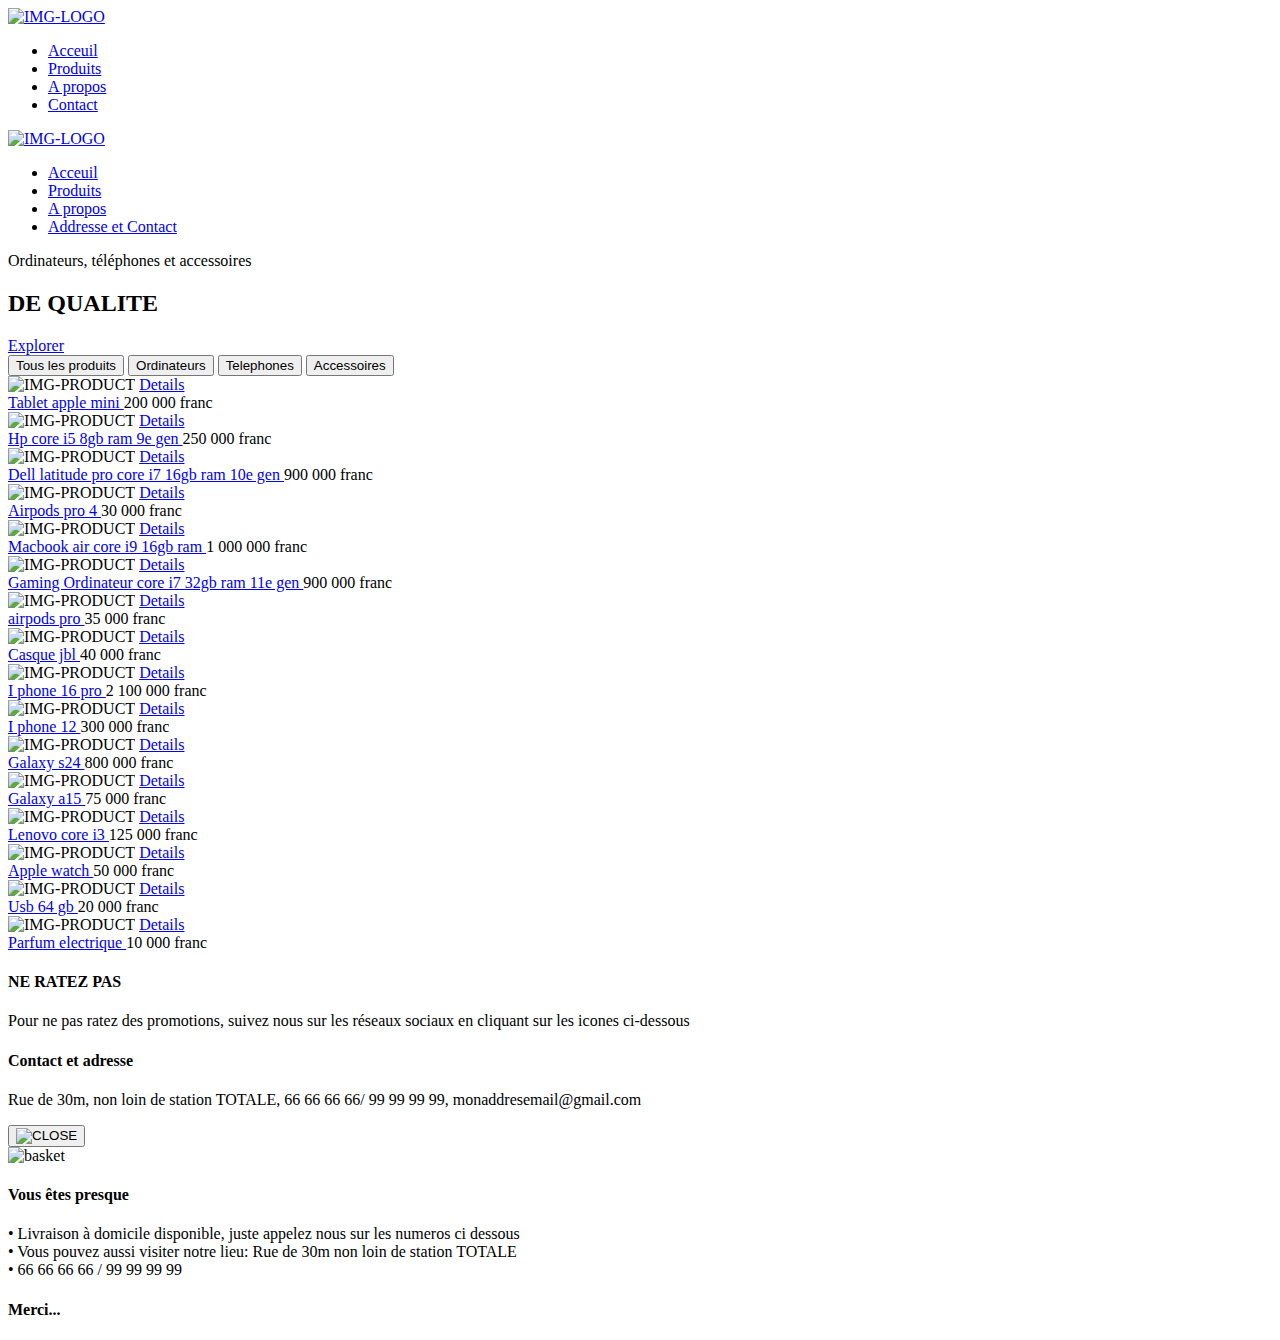
==== index.html @ e8d3c9d6 "Add files via upload" ====
<!DOCTYPE html>
<html lang="en">

<head>
	<title>Home</title>
	<meta charset="UTF-8">
	<meta name="viewport" content="width=device-width, initial-scale=1">
	<!--===============================================================================================-->
	<link rel="icon" type="image/png" href="images/icons/favicon.png" />
	<!--===============================================================================================-->
	<link rel="stylesheet" type="text/css" href="vendor/bootstrap/css/bootstrap.min.css">
	<!--===============================================================================================-->
	<link rel="stylesheet" type="text/css" href="fonts/font-awesome-4.7.0/css/font-awesome.min.css">
	<!--===============================================================================================-->
	<link rel="stylesheet" type="text/css" href="fonts/iconic/css/material-design-iconic-font.min.css">
	<!--===============================================================================================-->
	<link rel="stylesheet" type="text/css" href="fonts/linearicons-v1.0.0/icon-font.min.css">
	<!--===============================================================================================-->
	<link rel="stylesheet" type="text/css" href="vendor/animate/animate.css">
	<!--===============================================================================================-->
	<link rel="stylesheet" type="text/css" href="vendor/css-hamburgers/hamburgers.min.css">
	<!--===============================================================================================-->
	<link rel="stylesheet" type="text/css" href="vendor/animsition/css/animsition.min.css">
	<!--===============================================================================================-->
	<link rel="stylesheet" type="text/css" href="vendor/select2/select2.min.css">
	<!--===============================================================================================-->
	<link rel="stylesheet" type="text/css" href="vendor/daterangepicker/daterangepicker.css">
	<!--===============================================================================================-->
	<link rel="stylesheet" type="text/css" href="vendor/slick/slick.css">
	<!--===============================================================================================-->
	<link rel="stylesheet" type="text/css" href="vendor/MagnificPopup/magnific-popup.css">
	<!--===============================================================================================-->
	<link rel="stylesheet" type="text/css" href="vendor/perfect-scrollbar/perfect-scrollbar.css">
	<!--===============================================================================================-->
	<link rel="stylesheet" type="text/css" href="css/util.css">
	<link rel="stylesheet" type="text/css" href="css/main.css">
	<!--===============================================================================================-->
</head>

<body class="animsition">

	<!-- Header -->
	<header>
		<!-- Header desktop -->
		<div class="container-menu-desktop">
			<!-- Topbar -->
			<!-- <div class="top-bar">
				<div class="content-topbar flex-sb-m h-full container">
					<div class="left-top-bar">
						Free shipping for standard order over $100
					</div>

					<div class="right-top-bar flex-w h-full">
						<a href="#" class="flex-c-m trans-04 p-lr-25">
							Help & FAQs
						</a>

						<a href="#" class="flex-c-m trans-04 p-lr-25">
							My Account
						</a>

						<a href="#" class="flex-c-m trans-04 p-lr-25">
							EN
						</a>

						<a href="#" class="flex-c-m trans-04 p-lr-25">
							USD
						</a>
					</div>
				</div>
			</div> -->

			<div class="wrap-menu-desktop">
				<nav class="limiter-menu-desktop container">

					<!-- Logo desktop -->
					<a href="index.html" class="logo">
						<img src="images/icons/logo-01.png" alt="IMG-LOGO">
					</a>

					<!-- Menu desktop -->
					<div class="menu-desktop">
						<ul class="main-menu">
							<li class="active-menu">
								<a href="index.html">Acceuil</a>
								<!-- <ul class="sub-menu">
									<li><a href="index.html">Homepage 1</a></li>
									<li><a href="home-02.html">Homepage 2</a></li>
									<li><a href="home-03.html">Homepage 3</a></li>
								</ul> -->
							</li>

							<li>
								<a href="product.html">Produits</a>
							</li>
							<!-- 
							<li class="label1" data-label1="hot">
								<a href="shoping-cart.html">Features</a>
							</li> -->

							<!-- <li>
								<a href="blog.html">Blog</a>
							</li> -->

							<li>
								<a href="about.html">A propos</a>
							</li>

							<li>
								<a href="contact.html">Contact</a>
							</li>
						</ul>
					</div>

					<!-- Icon header -->
					<!-- <div class="wrap-icon-header flex-w flex-r-m">
						<div class="icon-header-item cl2 hov-cl1 trans-04 p-l-22 p-r-11 js-show-modal-search">
							<i class="zmdi zmdi-search"></i>
						</div>

						<div class="icon-header-item cl2 hov-cl1 trans-04 p-l-22 p-r-11 icon-header-noti js-show-cart" data-notify="2">
							<i class="zmdi zmdi-shopping-cart"></i>
						</div>

						<a href="#" class="dis-block icon-header-item cl2 hov-cl1 trans-04 p-l-22 p-r-11 icon-header-noti" data-notify="0">
							<i class="zmdi zmdi-favorite-outline"></i>
						</a>
					</div> -->
				</nav>
			</div>
		</div>

		<!-- Header Mobile -->
		<div class="wrap-header-mobile">
			<!-- Logo moblie -->
			<div class="logo-mobile">
				<a href="index.html"><img src="images/icons/logo-01.png" alt="IMG-LOGO"></a>
			</div>

			<!-- Icon header -->
			<!-- <div class="wrap-icon-header flex-w flex-r-m m-r-15">
				<div class="icon-header-item cl2 hov-cl1 trans-04 p-r-11 js-show-modal-search">
					<i class="zmdi zmdi-search"></i>
				</div>

				<div class="icon-header-item cl2 hov-cl1 trans-04 p-r-11 p-l-10 icon-header-noti js-show-cart">
					<i class="zmdi zmdi-shopping-cart"></i>
				</div>

				<a href="#" class="dis-block icon-header-item cl2 hov-cl1 trans-04 p-r-11 p-l-10 icon-header-noti" data-notify="0">
					<i class="zmdi zmdi-favorite-outline"></i>
				</a>
			</div> -->

			<!-- Button show menu -->
			<div class="btn-show-menu-mobile hamburger hamburger--squeeze">
				<span class="hamburger-box">
					<span class="hamburger-inner"></span>
				</span>
			</div>
		</div>


		<!-- Menu Mobile -->
		<div class="menu-mobile">
			<ul class="topbar-mobile">
				<!-- <li>
					<div class="left-top-bar">
						Free shipping for standard order over $100
					</div>
				</li>

				<li>
					<div class="right-top-bar flex-w h-full">
						<a href="#" class="flex-c-m p-lr-10 trans-04">
							Help & FAQs
						</a>

						<a href="#" class="flex-c-m p-lr-10 trans-04">
							My Account
						</a>

						<a href="#" class="flex-c-m p-lr-10 trans-04">
							EN
						</a>

						<a href="#" class="flex-c-m p-lr-10 trans-04">
							USD
						</a>
					</div>
				</li> -->
			</ul>

			<ul class="main-menu-m">
				<li>
					<a href="index.html">Acceuil</a>
					<!-- <ul class="sub-menu-m">
						<li><a href="index.html">Homepage 1</a></li>
						<li><a href="home-02.html">Homepage 2</a></li>
						<li><a href="home-03.html">Homepage 3</a></li>
					</ul> -->
					<!-- <span class="arrow-main-menu-m">
						<i class="fa fa-angle-right" aria-hidden="true"></i>
					</span> -->
				</li>

				<li>
					<a href="product.html">Produits</a>
				</li>

				<!-- <li>
					<a href="shoping-cart.html" class="label1 rs1" data-label1="hot">Features</a>
				</li> -->

				<!-- <li>
					<a href="blog.html">Blog</a>
				</li> -->

				<li>
					<a href="about.html">A propos</a>
				</li>

				<li>
					<a href="contact.html">Addresse et Contact</a>
				</li>
			</ul>
		</div>

		<!-- Modal Search
		<div class="modal-search-header flex-c-m trans-04 js-hide-modal-search">
			<div class="container-search-header">
				<button class="flex-c-m btn-hide-modal-search trans-04 js-hide-modal-search">
					<img src="images/icons/icon-close2.png" alt="CLOSE">
				</button>

				<form class="wrap-search-header flex-w p-l-15">
					<button class="flex-c-m trans-04">
						<i class="zmdi zmdi-search"></i>
					</button>
					<input class="plh3" type="text" name="search" placeholder="Search...">
				</form>
			</div>
		</div> -->
	</header>

	<!-- Cart -->
	<!-- <div class="wrap-header-cart js-panel-cart">
		<div class="s-full js-hide-cart"></div>

		<div class="header-cart flex-col-l p-l-65 p-r-25">
			<div class="header-cart-title flex-w flex-sb-m p-b-8">
				<span class="mtext-103 cl2">
					Your Cart
				</span>

				<div class="fs-35 lh-10 cl2 p-lr-5 pointer hov-cl1 trans-04 js-hide-cart">
					<i class="zmdi zmdi-close"></i>
				</div>
			</div>
			
			<div class="header-cart-content flex-w js-pscroll">
				<ul class="header-cart-wrapitem w-full">
					<li class="header-cart-item flex-w flex-t m-b-12">
						<div class="header-cart-item-img">
							<img src="images/item-cart-01.jpg" alt="IMG">
						</div>

						<div class="header-cart-item-txt p-t-8">
							<a href="#" class="header-cart-item-name m-b-18 hov-cl1 trans-04">
								White Shirt Pleat
							</a>

							<span class="header-cart-item-info">
								1 x $19.00
							</span>
						</div>
					</li>

					<li class="header-cart-item flex-w flex-t m-b-12">
						<div class="header-cart-item-img">
							<img src="images/item-cart-02.jpg" alt="IMG">
						</div>

						<div class="header-cart-item-txt p-t-8">
							<a href="#" class="header-cart-item-name m-b-18 hov-cl1 trans-04">
								Converse All Star
							</a>

							<span class="header-cart-item-info">
								1 x $39.00
							</span>
						</div>
					</li>

					<li class="header-cart-item flex-w flex-t m-b-12">
						<div class="header-cart-item-img">
							<img src="images/item-cart-03.jpg" alt="IMG">
						</div>

						<div class="header-cart-item-txt p-t-8">
							<a href="#" class="header-cart-item-name m-b-18 hov-cl1 trans-04">
								Nixon Porter Leather
							</a>

							<span class="header-cart-item-info">
								1 x $17.00
							</span>
						</div>
					</li>
				</ul>
				
				<div class="w-full">
					<div class="header-cart-total w-full p-tb-40">
						Total: $75.00
					</div>

					<div class="header-cart-buttons flex-w w-full">
						<a href="shoping-cart.html" class="flex-c-m stext-101 cl0 size-107 bg3 bor2 hov-btn3 p-lr-15 trans-04 m-r-8 m-b-10">
							View Cart
						</a>

						<a href="shoping-cart.html" class="flex-c-m stext-101 cl0 size-107 bg3 bor2 hov-btn3 p-lr-15 trans-04 m-b-10">
							Check Out
						</a>
					</div>
				</div>
			</div>
		</div>
	</div> -->



	<!-- Slider -->
	<section class="section-slide">
		<div class="wrap-slick1">
			<div class="slick1">
				<!-- <div class="item-slick1" style="background-image: url(images/slide-01.jpg);">
					<div class="container h-full">
						<div class="flex-col-l-m h-full p-t-100 p-b-30 respon5">
							<div class="layer-slick1 animated visible-false" data-appear="fadeInDown" data-delay="0">
								<span class="ltext-101 cl2 respon2">
									Ordinateurs, Telephones et accessoires
								</span>
							</div>
								
							<div class="layer-slick1 animated visible-false" data-appear="fadeInUp" data-delay="800">
								<h2 class="ltext-201 cl2 p-t-19 p-b-43 respon1">
									DISPONIBLE
								</h2>
							</div>
								
							<div class="layer-slick1 animated visible-false" data-appear="zoomIn" data-delay="1600">
								<a href="product.html" class="flex-c-m stext-101 cl0 size-101 bg1 bor1 hov-btn1 p-lr-15 trans-04">
									Explorer
								</a>
							</div>
						</div>
					</div>
				</div> -->

				<!-- <div class="item-slick1" style="background-image: url(images/slide-02.jpg);">
					<div class="container h-full">
						<div class="flex-col-l-m h-full p-t-100 p-b-30 respon5">
							<div class="layer-slick1 animated visible-false" data-appear="rollIn" data-delay="0">
								<span class="ltext-101 cl2 respon2">
									Men New-Season
								</span>
							</div>
								
							<div class="layer-slick1 animated visible-false" data-appear="lightSpeedIn" data-delay="800">
								<h2 class="ltext-201 cl2 p-t-19 p-b-43 respon1">
									Jackets & Coats
								</h2>
							</div>
								
							<div class="layer-slick1 animated visible-false" data-appear="slideInUp" data-delay="1600">
								<a href="product.html" class="flex-c-m stext-101 cl0 size-101 bg1 bor1 hov-btn1 p-lr-15 trans-04">
									Shop Now
								</a>
							</div>
						</div>
					</div>
				</div> -->

				<div class="item-slick1" style="background-image: url(images/slide-03.jpg);">
					<div class="container h-full">
						<div class="flex-col-l-m h-full p-t-100 p-b-30 respon5">
							<div class="layer-slick1 animated visible-false" data-appear="rotateInDownLeft"
								data-delay="0">
								<span class="ltext-101 cl2 respon2">
									Ordinateurs, téléphones et accessoires
								</span>
							</div>

							<div class="layer-slick1 animated visible-false" data-appear="rotateInUpRight"
								data-delay="800">
								<h2 class="ltext-201 cl2 p-t-19 p-b-43 respon1">
									DE QUALITE
								</h2>
							</div>

							<div class="layer-slick1 animated visible-false" data-appear="rotateIn" data-delay="1600">
								<a href="product.html"
									class="flex-c-m stext-101 cl0 size-101 bg1 bor1 hov-btn1 p-lr-15 trans-04">
									Explorer
								</a>
							</div>
						</div>
					</div>
				</div>
			</div>
		</div>
	</section>


	<!-- Product -->
	<section class="bg0 p-t-23 p-b-140">
		<div class="container">
			<!-- <div class="p-b-10">
				<h3 class="ltext-103 cl5">
					Produits
				</h3>
			</div> -->

			<div class="flex-w flex-sb-m p-b-52">
				<div class="flex-w flex-l-m filter-tope-group m-tb-10">
					<button class="stext-106 cl6 hov1 bor3 trans-04 m-r-32 m-tb-5 how-active1" data-filter="*">
						Tous les produits
					</button>

					<button class="stext-106 cl6 hov1 bor3 trans-04 m-r-32 m-tb-5" data-filter=".ordinateurs">
						Ordinateurs
					</button>

					<button class="stext-106 cl6 hov1 bor3 trans-04 m-r-32 m-tb-5" data-filter=".telephones">
						Telephones
					</button>

					<button class="stext-106 cl6 hov1 bor3 trans-04 m-r-32 m-tb-5" data-filter=".accessoires">
						Accessoires
					</button>

					<!-- <button class="stext-106 cl6 hov1 bor3 trans-04 m-r-32 m-tb-5" data-filter=".shoes">
						Shoes
					</button> -->

					<!-- <button class="stext-106 cl6 hov1 bor3 trans-04 m-r-32 m-tb-5" data-filter=".watches">
						Watches
					</button> -->
				</div>

				<!-- <div class="flex-w flex-c-m m-tb-10">
					<div class="flex-c-m stext-106 cl6 size-104 bor4 pointer hov-btn3 trans-04 m-r-8 m-tb-4 js-show-filter">
						<i class="icon-filter cl2 m-r-6 fs-15 trans-04 zmdi zmdi-filter-list"></i>
						<i class="icon-close-filter cl2 m-r-6 fs-15 trans-04 zmdi zmdi-close dis-none"></i>
						 Filter
					</div>

					<div class="flex-c-m stext-106 cl6 size-105 bor4 pointer hov-btn3 trans-04 m-tb-4 js-show-search">
						<i class="icon-search cl2 m-r-6 fs-15 trans-04 zmdi zmdi-search"></i>
						<i class="icon-close-search cl2 m-r-6 fs-15 trans-04 zmdi zmdi-close dis-none"></i>
						Search
					</div>
				</div> -->

				<!-- Search product -->
				<!-- <div class="dis-none panel-search w-full p-t-10 p-b-15">
					<div class="bor8 dis-flex p-l-15">
						<button class="size-113 flex-c-m fs-16 cl2 hov-cl1 trans-04">
							<i class="zmdi zmdi-search"></i>
						</button>

						<input class="mtext-107 cl2 size-114 plh2 p-r-15" type="text" name="search-product" placeholder="Search">
					</div>	
				</div> -->

				<!-- Filter -->
				<!-- <div class="dis-none panel-filter w-full p-t-10">
					<div class="wrap-filter flex-w bg6 w-full p-lr-40 p-t-27 p-lr-15-sm">
						<div class="filter-col1 p-r-15 p-b-27">
							<div class="mtext-102 cl2 p-b-15">
								Sort By
							</div>

							<ul>
								<li class="p-b-6">
									<a href="#" class="filter-link stext-106 trans-04">
										Default
									</a>
								</li>

								<li class="p-b-6">
									<a href="#" class="filter-link stext-106 trans-04">
										Popularity
									</a>
								</li>

								<li class="p-b-6">
									<a href="#" class="filter-link stext-106 trans-04">
										Average rating
									</a>
								</li>

								<li class="p-b-6">
									<a href="#" class="filter-link stext-106 trans-04 filter-link-active">
										Newness
									</a>
								</li>

								<li class="p-b-6">
									<a href="#" class="filter-link stext-106 trans-04">
										Price: Low to High
									</a>
								</li>

								<li class="p-b-6">
									<a href="#" class="filter-link stext-106 trans-04">
										Price: High to Low
									</a>
								</li>
							</ul>
						</div>

						<div class="filter-col2 p-r-15 p-b-27">
							<div class="mtext-102 cl2 p-b-15">
								Price
							</div>

							<ul>
								<li class="p-b-6">
									<a href="#" class="filter-link stext-106 trans-04 filter-link-active">
										All
									</a>
								</li>

								<li class="p-b-6">
									<a href="#" class="filter-link stext-106 trans-04">
										$0.00 - $50.00
									</a>
								</li>

								<li class="p-b-6">
									<a href="#" class="filter-link stext-106 trans-04">
										$50.00 - $100.00
									</a>
								</li>

								<li class="p-b-6">
									<a href="#" class="filter-link stext-106 trans-04">
										$100.00 - $150.00
									</a>
								</li>

								<li class="p-b-6">
									<a href="#" class="filter-link stext-106 trans-04">
										$150.00 - $200.00
									</a>
								</li>

								<li class="p-b-6">
									<a href="#" class="filter-link stext-106 trans-04">
										$200.00+
									</a>
								</li>
							</ul>
						</div>

						<div class="filter-col3 p-r-15 p-b-27">
							<div class="mtext-102 cl2 p-b-15">
								Color
							</div>

							<ul>
								<li class="p-b-6">
									<span class="fs-15 lh-12 m-r-6" style="color: #222;">
										<i class="zmdi zmdi-circle"></i>
									</span>

									<a href="#" class="filter-link stext-106 trans-04">
										Black
									</a>
								</li>

								<li class="p-b-6">
									<span class="fs-15 lh-12 m-r-6" style="color: #4272d7;">
										<i class="zmdi zmdi-circle"></i>
									</span>

									<a href="#" class="filter-link stext-106 trans-04 filter-link-active">
										Blue
									</a>
								</li>

								<li class="p-b-6">
									<span class="fs-15 lh-12 m-r-6" style="color: #b3b3b3;">
										<i class="zmdi zmdi-circle"></i>
									</span>

									<a href="#" class="filter-link stext-106 trans-04">
										Grey
									</a>
								</li>

								<li class="p-b-6">
									<span class="fs-15 lh-12 m-r-6" style="color: #00ad5f;">
										<i class="zmdi zmdi-circle"></i>
									</span>

									<a href="#" class="filter-link stext-106 trans-04">
										Green
									</a>
								</li>

								<li class="p-b-6">
									<span class="fs-15 lh-12 m-r-6" style="color: #fa4251;">
										<i class="zmdi zmdi-circle"></i>
									</span>

									<a href="#" class="filter-link stext-106 trans-04">
										Red
									</a>
								</li>

								<li class="p-b-6">
									<span class="fs-15 lh-12 m-r-6" style="color: #aaa;">
										<i class="zmdi zmdi-circle-o"></i>
									</span>

									<a href="#" class="filter-link stext-106 trans-04">
										White
									</a>
								</li>
							</ul>
						</div>

						<div class="filter-col4 p-b-27">
							<div class="mtext-102 cl2 p-b-15">
								Tags
							</div>

							<div class="flex-w p-t-4 m-r--5">
								<a href="#" class="flex-c-m stext-107 cl6 size-301 bor7 p-lr-15 hov-tag1 trans-04 m-r-5 m-b-5">
									Fashion
								</a>

								<a href="#" class="flex-c-m stext-107 cl6 size-301 bor7 p-lr-15 hov-tag1 trans-04 m-r-5 m-b-5">
									Lifestyle
								</a>

								<a href="#" class="flex-c-m stext-107 cl6 size-301 bor7 p-lr-15 hov-tag1 trans-04 m-r-5 m-b-5">
									Denim
								</a>

								<a href="#" class="flex-c-m stext-107 cl6 size-301 bor7 p-lr-15 hov-tag1 trans-04 m-r-5 m-b-5">
									Streetstyle
								</a>

								<a href="#" class="flex-c-m stext-107 cl6 size-301 bor7 p-lr-15 hov-tag1 trans-04 m-r-5 m-b-5">
									Crafts
								</a>
							</div>
						</div>
					</div>
				</div> -->
			</div>

			<div class="row isotope-grid">
				<div class="col-sm-6 col-md-4 col-lg-3 p-b-35 isotope-item telephones">
					<!-- Block2 -->
					<div class="block2">
						<div class="block2-pic hov-img0">
							<img src="images/tablet.jpg" alt="IMG-PRODUCT">

							<a href="#"
								class="block2-btn flex-c-m stext-103 cl2 size-102 bg0 bor2 hov-btn1 p-lr-15 trans-04 js-show-modal1">
								Details
							</a>
						</div>

						<div class="block2-txt flex-w flex-t p-t-14">
							<div class="block2-txt-child1 flex-col-l ">
								<a href="product-detail.html" class="stext-104 cl4 hov-cl1 trans-04 js-name-b2 p-b-6">
									Tablet apple mini
								</a>

								<span class="stext-105 cl3">
									200 000 franc
								</span>
							</div>
						</div>
					</div>
				</div>

				<div class="col-sm-6 col-md-4 col-lg-3 p-b-35 isotope-item ordinateurs">
					<!-- Block2 -->
					<div class="block2">
						<div class="block2-pic hov-img0">
							<img src="images/hp.jpg" alt="IMG-PRODUCT">

							<a href="#"
								class="block2-btn flex-c-m stext-103 cl2 size-102 bg0 bor2 hov-btn1 p-lr-15 trans-04 js-show-modal1">
								Details
							</a>
						</div>

						<div class="block2-txt flex-w flex-t p-t-14">
							<div class="block2-txt-child1 flex-col-l ">
								<a href="product-detail.html" class="stext-104 cl4 hov-cl1 trans-04 js-name-b2 p-b-6">
									Hp core i5 8gb ram 9e gen
								</a>

								<span class="stext-105 cl3">
									250 000 franc
								</span>
							</div>

							<!-- <div class="block2-txt-child2 flex-r p-t-3">
								<a href="#" class="btn-addwish-b2 dis-block pos-relative js-addwish-b2">
									<img class="icon-heart1 dis-block trans-04" src="images/icons/icon-heart-01.png" alt="ICON">
									<img class="icon-heart2 dis-block trans-04 ab-t-l" src="images/icons/icon-heart-02.png" alt="ICON">
								</a>
							</div> -->
						</div>
					</div>
				</div>

				<div class="col-sm-6 col-md-4 col-lg-3 p-b-35 isotope-item ordinateurs">
					<!-- Block2 -->
					<div class="block2">
						<div class="block2-pic hov-img0">
							<img src="images/dell.jpg" alt="IMG-PRODUCT">

							<a href="#"
								class="block2-btn flex-c-m stext-103 cl2 size-102 bg0 bor2 hov-btn1 p-lr-15 trans-04 js-show-modal1">
								Details
							</a>
						</div>

						<div class="block2-txt flex-w flex-t p-t-14">
							<div class="block2-txt-child1 flex-col-l ">
								<a href="product-detail.html" class="stext-104 cl4 hov-cl1 trans-04 js-name-b2 p-b-6">
									Dell latitude pro core i7 16gb ram 10e gen
								</a>

								<span class="stext-105 cl3">
									900 000 franc
								</span>
							</div>

							<!-- <div class="block2-txt-child2 flex-r p-t-3">
								<a href="#" class="btn-addwish-b2 dis-block pos-relative js-addwish-b2">
									<img class="icon-heart1 dis-block trans-04" src="images/icons/icon-heart-01.png" alt="ICON">
									<img class="icon-heart2 dis-block trans-04 ab-t-l" src="images/icons/icon-heart-02.png" alt="ICON">
								</a>
							</div> -->
						</div>
					</div>
				</div>

				<div class="col-sm-6 col-md-4 col-lg-3 p-b-35 isotope-item accessoires">
					<!-- Block2 -->
					<div class="block2">
						<div class="block2-pic hov-img0">
							<img src="images/jbl-airpods.jpg" alt="IMG-PRODUCT">

							<a href="#"
								class="block2-btn flex-c-m stext-103 cl2 size-102 bg0 bor2 hov-btn1 p-lr-15 trans-04 js-show-modal1">
								Details
							</a>
						</div>

						<div class="block2-txt flex-w flex-t p-t-14">
							<div class="block2-txt-child1 flex-col-l ">
								<a href="product-detail.html" class="stext-104 cl4 hov-cl1 trans-04 js-name-b2 p-b-6">
									Airpods pro 4
								</a>

								<span class="stext-105 cl3">
									30 000 franc
								</span>
							</div>

							<!-- <div class="block2-txt-child2 flex-r p-t-3">
								<a href="#" class="btn-addwish-b2 dis-block pos-relative js-addwish-b2">
									<img class="icon-heart1 dis-block trans-04" src="images/icons/icon-heart-01.png" alt="ICON">
									<img class="icon-heart2 dis-block trans-04 ab-t-l" src="images/icons/icon-heart-02.png" alt="ICON">
								</a>
							</div> -->
						</div>
					</div>
				</div>

				<div class="col-sm-6 col-md-4 col-lg-3 p-b-35 isotope-item ordinateurs">
					<!-- Block2 -->
					<div class="block2">
						<div class="block2-pic hov-img0">
							<img src="images/macbook.jpg" alt="IMG-PRODUCT">

							<a href="#"
								class="block2-btn flex-c-m stext-103 cl2 size-102 bg0 bor2 hov-btn1 p-lr-15 trans-04 js-show-modal1">
								Details
							</a>
						</div>

						<div class="block2-txt flex-w flex-t p-t-14">
							<div class="block2-txt-child1 flex-col-l ">
								<a href="product-detail.html" class="stext-104 cl4 hov-cl1 trans-04 js-name-b2 p-b-6">
									Macbook air core i9 16gb ram
								</a>

								<span class="stext-105 cl3">
									1 000 000 franc
								</span>
							</div>

							<!-- <div class="block2-txt-child2 flex-r p-t-3">
								<a href="#" class="btn-addwish-b2 dis-block pos-relative js-addwish-b2">
									<img class="icon-heart1 dis-block trans-04" src="images/icons/icon-heart-01.png" alt="ICON">
									<img class="icon-heart2 dis-block trans-04 ab-t-l" src="images/icons/icon-heart-02.png" alt="ICON">
								</a>
							</div> -->
						</div>
					</div>
				</div>

				<div class="col-sm-6 col-md-4 col-lg-3 p-b-35 isotope-item ordinateurs">
					<!-- Block2 -->
					<div class="block2">
						<div class="block2-pic hov-img0">
							<img src="images/gaming-laptop.jpg" alt="IMG-PRODUCT">

							<a href="#"
								class="block2-btn flex-c-m stext-103 cl2 size-102 bg0 bor2 hov-btn1 p-lr-15 trans-04 js-show-modal1">
								Details
							</a>
						</div>

						<div class="block2-txt flex-w flex-t p-t-14">
							<div class="block2-txt-child1 flex-col-l ">
								<a href="product-detail.html" class="stext-104 cl4 hov-cl1 trans-04 js-name-b2 p-b-6">
									Gaming Ordinateur core i7 32gb ram 11e gen
								</a>

								<span class="stext-105 cl3">
									900 000 franc
								</span>
							</div>

							<!-- <div class="block2-txt-child2 flex-r p-t-3">
								<a href="#" class="btn-addwish-b2 dis-block pos-relative js-addwish-b2">
									<img class="icon-heart1 dis-block trans-04" src="images/icons/icon-heart-01.png" alt="ICON">
									<img class="icon-heart2 dis-block trans-04 ab-t-l" src="images/icons/icon-heart-02.png" alt="ICON">
								</a>
							</div> -->
						</div>
					</div>
				</div>

				<div class="col-sm-6 col-md-4 col-lg-3 p-b-35 isotope-item accessoires">
					<!-- Block2 -->
					<div class="block2">
						<div class="block2-pic hov-img0">
							<img src="images/airpods-pro.png" alt="IMG-PRODUCT">

							<a href="#"
								class="block2-btn flex-c-m stext-103 cl2 size-102 bg0 bor2 hov-btn1 p-lr-15 trans-04 js-show-modal1">
								Details
							</a>
						</div>

						<div class="block2-txt flex-w flex-t p-t-14">
							<div class="block2-txt-child1 flex-col-l ">
								<a href="product-detail.html" class="stext-104 cl4 hov-cl1 trans-04 js-name-b2 p-b-6">
									airpods pro
								</a>

								<span class="stext-105 cl3">
									35 000 franc
								</span>
							</div>

							<!-- <div class="block2-txt-child2 flex-r p-t-3">
								<a href="#" class="btn-addwish-b2 dis-block pos-relative js-addwish-b2">
									<img class="icon-heart1 dis-block trans-04" src="images/icons/icon-heart-01.png" alt="ICON">
									<img class="icon-heart2 dis-block trans-04 ab-t-l" src="images/icons/icon-heart-02.png" alt="ICON">
								</a>
							</div> -->
						</div>
					</div>
				</div>

				<div class="col-sm-6 col-md-4 col-lg-3 p-b-35 isotope-item accessoires">
					<!-- Block2 -->
					<div class="block2">
						<div class="block2-pic hov-img0">
							<img src="images/jbl-headphones.jpg" alt="IMG-PRODUCT">

							<a href="#"
								class="block2-btn flex-c-m stext-103 cl2 size-102 bg0 bor2 hov-btn1 p-lr-15 trans-04 js-show-modal1">
								Details
							</a>
						</div>

						<div class="block2-txt flex-w flex-t p-t-14">
							<div class="block2-txt-child1 flex-col-l ">
								<a href="product-detail.html" class="stext-104 cl4 hov-cl1 trans-04 js-name-b2 p-b-6">
									Casque jbl
								</a>

								<span class="stext-105 cl3">
									40 000 franc
								</span>
							</div>

							<!-- <div class="block2-txt-child2 flex-r p-t-3">
								<a href="#" class="btn-addwish-b2 dis-block pos-relative js-addwish-b2">
									<img class="icon-heart1 dis-block trans-04" src="images/icons/icon-heart-01.png" alt="ICON">
									<img class="icon-heart2 dis-block trans-04 ab-t-l" src="images/icons/icon-heart-02.png" alt="ICON">
								</a>
							</div> -->
						</div>
					</div>
				</div>

				<div class="col-sm-6 col-md-4 col-lg-3 p-b-35 isotope-item telephones">
					<!-- Block2 -->
					<div class="block2">
						<div class="block2-pic hov-img0">
							<img src="images/iphone-16-pro.jpg" alt="IMG-PRODUCT">

							<a href="#"
								class="block2-btn flex-c-m stext-103 cl2 size-102 bg0 bor2 hov-btn1 p-lr-15 trans-04 js-show-modal1">
								Details
							</a>
						</div>

						<div class="block2-txt flex-w flex-t p-t-14">
							<div class="block2-txt-child1 flex-col-l ">
								<a href="product-detail.html" class="stext-104 cl4 hov-cl1 trans-04 js-name-b2 p-b-6">
									I phone 16 pro
								</a>

								<span class="stext-105 cl3">
									2 100 000 franc
								</span>
							</div>

							<!-- <div class="block2-txt-child2 flex-r p-t-3">
								<a href="#" class="btn-addwish-b2 dis-block pos-relative js-addwish-b2">
									<img class="icon-heart1 dis-block trans-04" src="images/icons/icon-heart-01.png" alt="ICON">
									<img class="icon-heart2 dis-block trans-04 ab-t-l" src="images/icons/icon-heart-02.png" alt="ICON">
								</a>
							</div> -->
						</div>
					</div>
				</div>

				<div class="col-sm-6 col-md-4 col-lg-3 p-b-35 isotope-item telephones">
					<!-- Block2 -->
					<div class="block2">
						<div class="block2-pic hov-img0">
							<img src="images/iphone12.jpg" alt="IMG-PRODUCT">

							<a href="#"
								class="block2-btn flex-c-m stext-103 cl2 size-102 bg0 bor2 hov-btn1 p-lr-15 trans-04 js-show-modal1">
								Details
							</a>
						</div>

						<div class="block2-txt flex-w flex-t p-t-14">
							<div class="block2-txt-child1 flex-col-l ">
								<a href="product-detail.html" class="stext-104 cl4 hov-cl1 trans-04 js-name-b2 p-b-6">
									I phone 12
								</a>

								<span class="stext-105 cl3">
									300 000 franc
								</span>
							</div>

							<!-- <div class="block2-txt-child2 flex-r p-t-3">
								<a href="#" class="btn-addwish-b2 dis-block pos-relative js-addwish-b2">
									<img class="icon-heart1 dis-block trans-04" src="images/icons/icon-heart-01.png" alt="ICON">
									<img class="icon-heart2 dis-block trans-04 ab-t-l" src="images/icons/icon-heart-02.png" alt="ICON">
								</a>
							</div> -->
						</div>
					</div>
				</div>

				<div class="col-sm-6 col-md-4 col-lg-3 p-b-35 isotope-item telephones">
					<!-- Block2 -->
					<div class="block2">
						<div class="block2-pic hov-img0">
							<img src="images/s24.jpg" alt="IMG-PRODUCT">

							<a href="#"
								class="block2-btn flex-c-m stext-103 cl2 size-102 bg0 bor2 hov-btn1 p-lr-15 trans-04 js-show-modal1">
								Details
							</a>
						</div>

						<div class="block2-txt flex-w flex-t p-t-14">
							<div class="block2-txt-child1 flex-col-l ">
								<a href="product-detail.html" class="stext-104 cl4 hov-cl1 trans-04 js-name-b2 p-b-6">
									Galaxy s24
								</a>

								<span class="stext-105 cl3">
									800 000 franc
								</span>
							</div>

							<!-- <div class="block2-txt-child2 flex-r p-t-3">
								<a href="#" class="btn-addwish-b2 dis-block pos-relative js-addwish-b2">
									<img class="icon-heart1 dis-block trans-04" src="images/icons/icon-heart-01.png" alt="ICON">
									<img class="icon-heart2 dis-block trans-04 ab-t-l" src="images/icons/icon-heart-02.png" alt="ICON">
								</a>
							</div> -->
						</div>
					</div>
				</div>

				<div class="col-sm-6 col-md-4 col-lg-3 p-b-35 isotope-item telephones">
					<!-- Block2 -->
					<div class="block2">
						<div class="block2-pic hov-img0">
							<img src="images/a15.jpg" alt="IMG-PRODUCT">

							<a href="#"
								class="block2-btn flex-c-m stext-103 cl2 size-102 bg0 bor2 hov-btn1 p-lr-15 trans-04 js-show-modal1">
								Details
							</a>
						</div>

						<div class="block2-txt flex-w flex-t p-t-14">
							<div class="block2-txt-child1 flex-col-l ">
								<a href="product-detail.html" class="stext-104 cl4 hov-cl1 trans-04 js-name-b2 p-b-6">
									Galaxy a15
								</a>

								<span class="stext-105 cl3">
									75 000 franc
								</span>
							</div>

							<!-- <div class="block2-txt-child2 flex-r p-t-3">
								<a href="#" class="btn-addwish-b2 dis-block pos-relative js-addwish-b2">
									<img class="icon-heart1 dis-block trans-04" src="images/icons/icon-heart-01.png" alt="ICON">
									<img class="icon-heart2 dis-block trans-04 ab-t-l" src="images/icons/icon-heart-02.png" alt="ICON">
								</a>
							</div> -->
						</div>
					</div>
				</div>

				<div class="col-sm-6 col-md-4 col-lg-3 p-b-35 isotope-item ordinateurs">
					<!-- Block2 -->
					<div class="block2">
						<div class="block2-pic hov-img0">
							<img src="images/lenovo.jpg" alt="IMG-PRODUCT">

							<a href="#"
								class="block2-btn flex-c-m stext-103 cl2 size-102 bg0 bor2 hov-btn1 p-lr-15 trans-04 js-show-modal1">
								Details
							</a>
						</div>

						<div class="block2-txt flex-w flex-t p-t-14">
							<div class="block2-txt-child1 flex-col-l ">
								<a href="product-detail.html" class="stext-104 cl4 hov-cl1 trans-04 js-name-b2 p-b-6">
									Lenovo core i3
								</a>

								<span class="stext-105 cl3">
									125 000 franc
								</span>
							</div>

							<!-- <div class="block2-txt-child2 flex-r p-t-3">
								<a href="#" class="btn-addwish-b2 dis-block pos-relative js-addwish-b2">
									<img class="icon-heart1 dis-block trans-04" src="images/icons/icon-heart-01.png" alt="ICON">
									<img class="icon-heart2 dis-block trans-04 ab-t-l" src="images/icons/icon-heart-02.png" alt="ICON">
								</a>
							</div> -->
						</div>
					</div>
				</div>

				<div class="col-sm-6 col-md-4 col-lg-3 p-b-35 isotope-item accessoires">
					<!-- Block2 -->
					<div class="block2">
						<div class="block2-pic hov-img0">
							<img src="images/apple-watch.jpg" alt="IMG-PRODUCT">

							<a href="#"
								class="block2-btn flex-c-m stext-103 cl2 size-102 bg0 bor2 hov-btn1 p-lr-15 trans-04 js-show-modal1">
								Details
							</a>
						</div>

						<div class="block2-txt flex-w flex-t p-t-14">
							<div class="block2-txt-child1 flex-col-l ">
								<a href="product-detail.html" class="stext-104 cl4 hov-cl1 trans-04 js-name-b2 p-b-6">
									Apple watch
								</a>

								<span class="stext-105 cl3">
									50 000 franc
								</span>
							</div>

							<!-- <div class="block2-txt-child2 flex-r p-t-3">
								<a href="#" class="btn-addwish-b2 dis-block pos-relative js-addwish-b2">
									<img class="icon-heart1 dis-block trans-04" src="images/icons/icon-heart-01.png" alt="ICON">
									<img class="icon-heart2 dis-block trans-04 ab-t-l" src="images/icons/icon-heart-02.png" alt="ICON">
								</a>
							</div> -->
						</div>
					</div>
				</div>

				<div class="col-sm-6 col-md-4 col-lg-3 p-b-35 isotope-item accessoires">
					<!-- Block2 -->
					<div class="block2">
						<div class="block2-pic hov-img0">
							<img src="images/pen-drive.jpg" alt="IMG-PRODUCT">

							<a href="#"
								class="block2-btn flex-c-m stext-103 cl2 size-102 bg0 bor2 hov-btn1 p-lr-15 trans-04 js-show-modal1">
								Details
							</a>
						</div>

						<div class="block2-txt flex-w flex-t p-t-14">
							<div class="block2-txt-child1 flex-col-l ">
								<a href="product-detail.html" class="stext-104 cl4 hov-cl1 trans-04 js-name-b2 p-b-6">
									Usb 64 gb
								</a>

								<span class="stext-105 cl3">
									20 000 franc
								</span>
							</div>

							<!-- <div class="block2-txt-child2 flex-r p-t-3">
								<a href="#" class="btn-addwish-b2 dis-block pos-relative js-addwish-b2">
									<img class="icon-heart1 dis-block trans-04" src="images/icons/icon-heart-01.png" alt="ICON">
									<img class="icon-heart2 dis-block trans-04 ab-t-l" src="images/icons/icon-heart-02.png" alt="ICON">
								</a>
							</div> -->
						</div>
					</div>
				</div>

				<div class="col-sm-6 col-md-4 col-lg-3 p-b-35 isotope-item accessoires">
					<!-- Block2 -->
					<div class="block2">
						<div class="block2-pic hov-img0">
							<img src="images/electronic-perfume.jpg" alt="IMG-PRODUCT">

							<a href="#"
								class="block2-btn flex-c-m stext-103 cl2 size-102 bg0 bor2 hov-btn1 p-lr-15 trans-04 js-show-modal1">
								Details
							</a>
						</div>

						<div class="block2-txt flex-w flex-t p-t-14">
							<div class="block2-txt-child1 flex-col-l ">
								<a href="product-detail.html" class="stext-104 cl4 hov-cl1 trans-04 js-name-b2 p-b-6">
									Parfum electrique
								</a>

								<span class="stext-105 cl3">
									10 000 franc
								</span>
							</div>

							<!-- <div class="block2-txt-child2 flex-r p-t-3">
								<a href="#" class="btn-addwish-b2 dis-block pos-relative js-addwish-b2">
									<img class="icon-heart1 dis-block trans-04" src="images/icons/icon-heart-01.png" alt="ICON">
									<img class="icon-heart2 dis-block trans-04 ab-t-l" src="images/icons/icon-heart-02.png" alt="ICON">
								</a>
							</div> -->
						</div>
					</div>
				</div>
			</div>

			<!-- Load more -->
			<!-- <div class="flex-c-m flex-w w-full p-t-45">
				<a href="#" class="flex-c-m stext-101 cl5 size-103 bg2 bor1 hov-btn1 p-lr-15 trans-04">
					Load More
				</a>
			</div> -->
		</div>
	</section>


	<!-- Footer -->
	<footer class="bg3 p-t-75 p-b-0">
		<div class="container">
			<div class="row">

				<!-- <div class="col-sm-6 col-lg-3 p-b-50">
					<h4 class="stext-301 cl0 p-b-30">
						Help
					</h4> -->

				<!-- <ul>
						<li class="p-b-10">
							<a href="#" class="stext-107 cl7 hov-cl1 trans-04">
								Track Order
							</a>
						</li>

						<li class="p-b-10">
							<a href="#" class="stext-107 cl7 hov-cl1 trans-04">
								Returns 
							</a>
						</li>

						<li class="p-b-10">
							<a href="#" class="stext-107 cl7 hov-cl1 trans-04">
								Shipping
							</a>
						</li>

						<li class="p-b-10">
							<a href="#" class="stext-107 cl7 hov-cl1 trans-04">
								FAQs
							</a>
						</li>
					</ul>
				</div> -->

				<div class="col-sm-6 p-b-50">
					<h4 class="stext-301 cl0 p-b-30">
						NE RATEZ PAS
					</h4>

					<p class="stext-107 cl7 size-201">
						Pour ne pas ratez des promotions, suivez nous sur les réseaux sociaux en cliquant sur les icones
						ci-dessous
					</p>

					<div class="p-t-27">
						<a href="#" class="fs-18 cl7 hov-cl1 trans-04 m-r-16">
							<i class="fa fa-facebook"></i>
						</a>

						<a href="#" class="fs-18 cl7 hov-cl1 trans-04 m-r-16">
							<i class="fa fa-instagram"></i>
						</a>

						<a href="#" class="fs-18 cl7 hov-cl1 trans-04 m-r-16">
							<i class="fa fa-pinterest-p"></i>
						</a>
					</div>
				</div>

				<div class="col-sm-6 p-b-50">
					<h4 class="stext-301 cl0 p-b-30">
						Contact et adresse
					</h4>
					<p class="stext-107 cl7 size-201">
						Rue de 30m, non loin de station TOTALE, 66 66 66 66/ 99 99 99 99, monaddresemail@gmail.com
					</p>
				</div>
			</div>
		</div>
	</footer>


	<!-- Back to top -->
	<div class="btn-back-to-top" id="myBtn">
		<span class="symbol-btn-back-to-top">
			<i class="zmdi zmdi-chevron-up"></i>
		</span>
	</div>

	<!-- show modal -->
	<div class="wrap-modal1 js-modal1 p-t-60 p-b-20">
		<div class="overlay-modal1 js-hide-modal1"></div>

		<div class="container">
			<div class="bg0 p-t-60 p-b-30 p-lr-15-lg how-pos3-parent">
				<button class="how-pos3 hov3 trans-04 js-hide-modal1">
					<img src="images/icons/icon-close.png" alt="CLOSE">
				</button>

				<div class="row">
					<div class="col-md-6 col-lg-7 p-b-30">
						<div class="p-l-25 p-r-30 p-lr-0-lg">
							<img src="images/basket.jpg" alt="basket">
						</div>
					</div>

					<div class="col-md-6 col-lg-5 p-b-30">
						<div class="p-r-50 p-t-5 p-lr-0-lg">
							<h4 class="mtext-105 cl2 js-name-detail p-b-14">
								Vous êtes presque
							</h4>

							<p class="stext-102 cl3 p-t-23">
								&#8226 Livraison à domicile disponible, juste appelez nous sur les numeros ci dessous <br>
								&#8226 Vous pouvez aussi visiter notre lieu: Rue de 30m non loin de station TOTALE <br>
								&#8226 66 66 66 66 / 99 99 99 99
							</p>

							<h4 class="mtext-105 cl2 js-name-detail p-b-14 p-t-23">
								Merci...
							</h4>
						</div>
					</div>
				</div>
			</div>
		</div>
	</div>

	<!--===============================================================================================-->
	<script src="vendor/jquery/jquery-3.2.1.min.js"></script>
	<!--===============================================================================================-->
	<script src="vendor/animsition/js/animsition.min.js"></script>
	<!--===============================================================================================-->
	<script src="vendor/bootstrap/js/popper.js"></script>
	<script src="vendor/bootstrap/js/bootstrap.min.js"></script>
	<!--===============================================================================================-->
	<script src="vendor/select2/select2.min.js"></script>
	<script>
		$(".js-select2").each(function () {
			$(this).select2({
				minimumResultsForSearch: 20,
				dropdownParent: $(this).next('.dropDownSelect2')
			});
		})
	</script>
	<!--===============================================================================================-->
	<script src="vendor/daterangepicker/moment.min.js"></script>
	<script src="vendor/daterangepicker/daterangepicker.js"></script>
	<!--===============================================================================================-->
	<script src="vendor/slick/slick.min.js"></script>
	<script src="js/slick-custom.js"></script>
	<!--===============================================================================================-->
	<script src="vendor/parallax100/parallax100.js"></script>
	<script>
		$('.parallax100').parallax100();
	</script>
	<!--===============================================================================================-->
	<script src="vendor/MagnificPopup/jquery.magnific-popup.min.js"></script>
	<script>
		$('.gallery-lb').each(function () { // the containers for all your galleries
			$(this).magnificPopup({
				delegate: 'a', // the selector for gallery item
				type: 'image',
				gallery: {
					enabled: true
				},
				mainClass: 'mfp-fade'
			});
		});
	</script>
	<!--===============================================================================================-->
	<script src="vendor/isotope/isotope.pkgd.min.js"></script>
	<!--===============================================================================================-->
	<script src="vendor/sweetalert/sweetalert.min.js"></script>
	<script>
		$('.js-addwish-b2').on('click', function (e) {
			e.preventDefault();
		});

		$('.js-addwish-b2').each(function () {
			var nameProduct = $(this).parent().parent().find('.js-name-b2').html();
			$(this).on('click', function () {
				swal(nameProduct, "is added to wishlist !", "success");

				$(this).addClass('js-addedwish-b2');
				$(this).off('click');
			});
		});

		$('.js-addwish-detail').each(function () {
			var nameProduct = $(this).parent().parent().parent().find('.js-name-detail').html();

			$(this).on('click', function () {
				swal(nameProduct, "is added to wishlist !", "success");

				$(this).addClass('js-addedwish-detail');
				$(this).off('click');
			});
		});

		/*---------------------------------------------*/

		$('.js-addcart-detail').each(function () {
			var nameProduct = $(this).parent().parent().parent().parent().find('.js-name-detail').html();
			$(this).on('click', function () {
				swal(nameProduct, "is added to cart !", "success");
			});
		});

	</script>
	<!--===============================================================================================-->
	<script src="vendor/perfect-scrollbar/perfect-scrollbar.min.js"></script>
	<script>
		$('.js-pscroll').each(function () {
			$(this).css('position', 'relative');
			$(this).css('overflow', 'hidden');
			var ps = new PerfectScrollbar(this, {
				wheelSpeed: 1,
				scrollingThreshold: 1000,
				wheelPropagation: false,
			});

			$(window).on('resize', function () {
				ps.update();
			})
		});
	</script>
	<!--===============================================================================================-->
	<script src="js/main.js"></script>

</body>

</html>
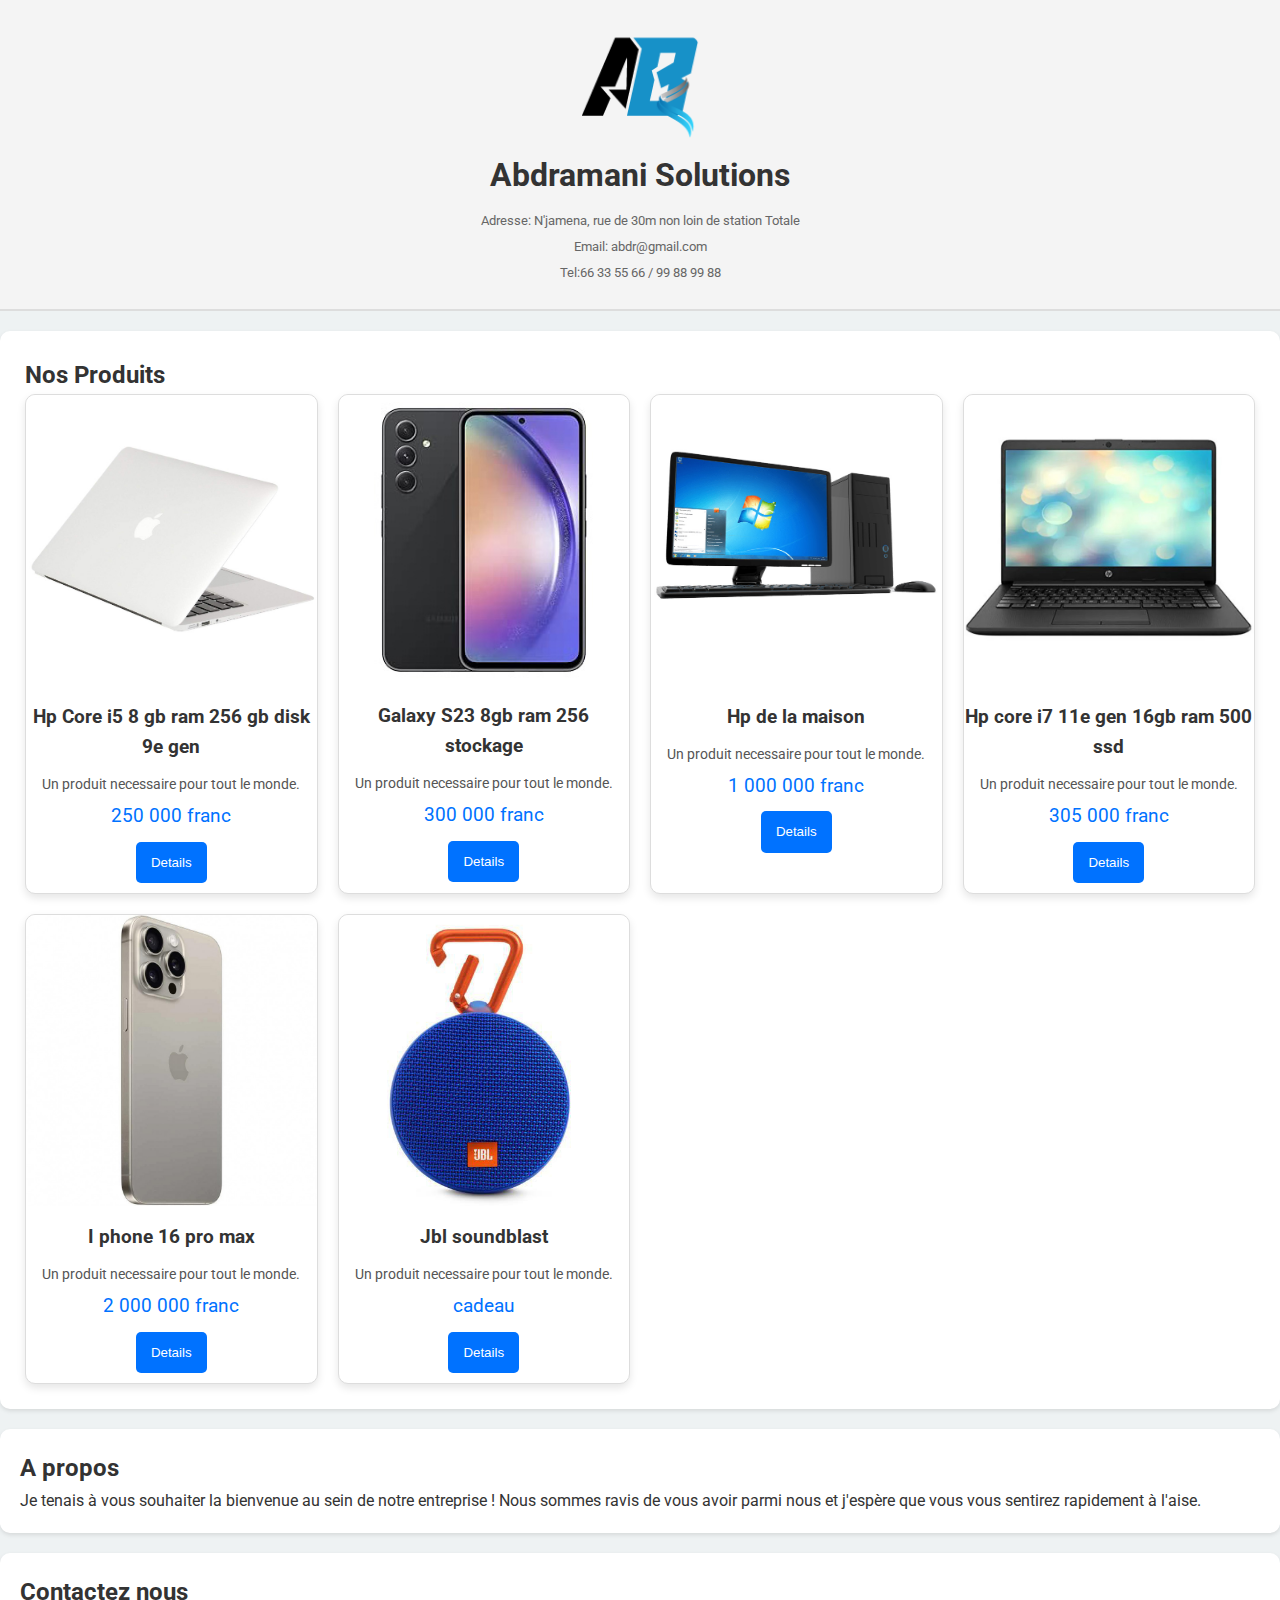
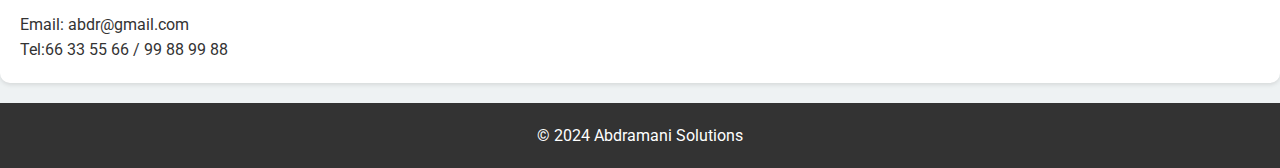
==== commit 6f05c2c8: "Add files via upload" ====
--- a/index.html
+++ b/index.html
@@ -1,1425 +1,113 @@
-<!DOCTYPE html>
-<html lang="en">
-
-<head>
-	<title>Home</title>
-	<meta charset="UTF-8">
-	<meta name="viewport" content="width=device-width, initial-scale=1">
-	<!--===============================================================================================-->
-	<link rel="icon" type="image/png" href="images/icons/favicon.png" />
-	<!--===============================================================================================-->
-	<link rel="stylesheet" type="text/css" href="vendor/bootstrap/css/bootstrap.min.css">
-	<!--===============================================================================================-->
-	<link rel="stylesheet" type="text/css" href="fonts/font-awesome-4.7.0/css/font-awesome.min.css">
-	<!--===============================================================================================-->
-	<link rel="stylesheet" type="text/css" href="fonts/iconic/css/material-design-iconic-font.min.css">
-	<!--===============================================================================================-->
-	<link rel="stylesheet" type="text/css" href="fonts/linearicons-v1.0.0/icon-font.min.css">
-	<!--===============================================================================================-->
-	<link rel="stylesheet" type="text/css" href="vendor/animate/animate.css">
-	<!--===============================================================================================-->
-	<link rel="stylesheet" type="text/css" href="vendor/css-hamburgers/hamburgers.min.css">
-	<!--===============================================================================================-->
-	<link rel="stylesheet" type="text/css" href="vendor/animsition/css/animsition.min.css">
-	<!--===============================================================================================-->
-	<link rel="stylesheet" type="text/css" href="vendor/select2/select2.min.css">
-	<!--===============================================================================================-->
-	<link rel="stylesheet" type="text/css" href="vendor/daterangepicker/daterangepicker.css">
-	<!--===============================================================================================-->
-	<link rel="stylesheet" type="text/css" href="vendor/slick/slick.css">
-	<!--===============================================================================================-->
-	<link rel="stylesheet" type="text/css" href="vendor/MagnificPopup/magnific-popup.css">
-	<!--===============================================================================================-->
-	<link rel="stylesheet" type="text/css" href="vendor/perfect-scrollbar/perfect-scrollbar.css">
-	<!--===============================================================================================-->
-	<link rel="stylesheet" type="text/css" href="css/util.css">
-	<link rel="stylesheet" type="text/css" href="css/main.css">
-	<!--===============================================================================================-->
-</head>
-
-<body class="animsition">
-
-	<!-- Header -->
-	<header>
-		<!-- Header desktop -->
-		<div class="container-menu-desktop">
-			<!-- Topbar -->
-			<!-- <div class="top-bar">
-				<div class="content-topbar flex-sb-m h-full container">
-					<div class="left-top-bar">
-						Free shipping for standard order over $100
-					</div>
-
-					<div class="right-top-bar flex-w h-full">
-						<a href="#" class="flex-c-m trans-04 p-lr-25">
-							Help & FAQs
-						</a>
-
-						<a href="#" class="flex-c-m trans-04 p-lr-25">
-							My Account
-						</a>
-
-						<a href="#" class="flex-c-m trans-04 p-lr-25">
-							EN
-						</a>
-
-						<a href="#" class="flex-c-m trans-04 p-lr-25">
-							USD
-						</a>
-					</div>
-				</div>
-			</div> -->
-
-			<div class="wrap-menu-desktop">
-				<nav class="limiter-menu-desktop container">
-
-					<!-- Logo desktop -->
-					<a href="index.html" class="logo">
-						<img src="images/icons/logo-01.png" alt="IMG-LOGO">
-					</a>
-
-					<!-- Menu desktop -->
-					<div class="menu-desktop">
-						<ul class="main-menu">
-							<li class="active-menu">
-								<a href="index.html">Acceuil</a>
-								<!-- <ul class="sub-menu">
-									<li><a href="index.html">Homepage 1</a></li>
-									<li><a href="home-02.html">Homepage 2</a></li>
-									<li><a href="home-03.html">Homepage 3</a></li>
-								</ul> -->
-							</li>
-
-							<li>
-								<a href="product.html">Produits</a>
-							</li>
-							<!-- 
-							<li class="label1" data-label1="hot">
-								<a href="shoping-cart.html">Features</a>
-							</li> -->
-
-							<!-- <li>
-								<a href="blog.html">Blog</a>
-							</li> -->
-
-							<li>
-								<a href="about.html">A propos</a>
-							</li>
-
-							<li>
-								<a href="contact.html">Contact</a>
-							</li>
-						</ul>
-					</div>
-
-					<!-- Icon header -->
-					<!-- <div class="wrap-icon-header flex-w flex-r-m">
-						<div class="icon-header-item cl2 hov-cl1 trans-04 p-l-22 p-r-11 js-show-modal-search">
-							<i class="zmdi zmdi-search"></i>
-						</div>
-
-						<div class="icon-header-item cl2 hov-cl1 trans-04 p-l-22 p-r-11 icon-header-noti js-show-cart" data-notify="2">
-							<i class="zmdi zmdi-shopping-cart"></i>
-						</div>
-
-						<a href="#" class="dis-block icon-header-item cl2 hov-cl1 trans-04 p-l-22 p-r-11 icon-header-noti" data-notify="0">
-							<i class="zmdi zmdi-favorite-outline"></i>
-						</a>
-					</div> -->
-				</nav>
-			</div>
-		</div>
-
-		<!-- Header Mobile -->
-		<div class="wrap-header-mobile">
-			<!-- Logo moblie -->
-			<div class="logo-mobile">
-				<a href="index.html"><img src="images/icons/logo-01.png" alt="IMG-LOGO"></a>
-			</div>
-
-			<!-- Icon header -->
-			<!-- <div class="wrap-icon-header flex-w flex-r-m m-r-15">
-				<div class="icon-header-item cl2 hov-cl1 trans-04 p-r-11 js-show-modal-search">
-					<i class="zmdi zmdi-search"></i>
-				</div>
-
-				<div class="icon-header-item cl2 hov-cl1 trans-04 p-r-11 p-l-10 icon-header-noti js-show-cart">
-					<i class="zmdi zmdi-shopping-cart"></i>
-				</div>
-
-				<a href="#" class="dis-block icon-header-item cl2 hov-cl1 trans-04 p-r-11 p-l-10 icon-header-noti" data-notify="0">
-					<i class="zmdi zmdi-favorite-outline"></i>
-				</a>
-			</div> -->
-
-			<!-- Button show menu -->
-			<div class="btn-show-menu-mobile hamburger hamburger--squeeze">
-				<span class="hamburger-box">
-					<span class="hamburger-inner"></span>
-				</span>
-			</div>
-		</div>
-
-
-		<!-- Menu Mobile -->
-		<div class="menu-mobile">
-			<ul class="topbar-mobile">
-				<!-- <li>
-					<div class="left-top-bar">
-						Free shipping for standard order over $100
-					</div>
-				</li>
-
-				<li>
-					<div class="right-top-bar flex-w h-full">
-						<a href="#" class="flex-c-m p-lr-10 trans-04">
-							Help & FAQs
-						</a>
-
-						<a href="#" class="flex-c-m p-lr-10 trans-04">
-							My Account
-						</a>
-
-						<a href="#" class="flex-c-m p-lr-10 trans-04">
-							EN
-						</a>
-
-						<a href="#" class="flex-c-m p-lr-10 trans-04">
-							USD
-						</a>
-					</div>
-				</li> -->
-			</ul>
-
-			<ul class="main-menu-m">
-				<li>
-					<a href="index.html">Acceuil</a>
-					<!-- <ul class="sub-menu-m">
-						<li><a href="index.html">Homepage 1</a></li>
-						<li><a href="home-02.html">Homepage 2</a></li>
-						<li><a href="home-03.html">Homepage 3</a></li>
-					</ul> -->
-					<!-- <span class="arrow-main-menu-m">
-						<i class="fa fa-angle-right" aria-hidden="true"></i>
-					</span> -->
-				</li>
-
-				<li>
-					<a href="product.html">Produits</a>
-				</li>
-
-				<!-- <li>
-					<a href="shoping-cart.html" class="label1 rs1" data-label1="hot">Features</a>
-				</li> -->
-
-				<!-- <li>
-					<a href="blog.html">Blog</a>
-				</li> -->
-
-				<li>
-					<a href="about.html">A propos</a>
-				</li>
-
-				<li>
-					<a href="contact.html">Addresse et Contact</a>
-				</li>
-			</ul>
-		</div>
-
-		<!-- Modal Search
-		<div class="modal-search-header flex-c-m trans-04 js-hide-modal-search">
-			<div class="container-search-header">
-				<button class="flex-c-m btn-hide-modal-search trans-04 js-hide-modal-search">
-					<img src="images/icons/icon-close2.png" alt="CLOSE">
-				</button>
-
-				<form class="wrap-search-header flex-w p-l-15">
-					<button class="flex-c-m trans-04">
-						<i class="zmdi zmdi-search"></i>
-					</button>
-					<input class="plh3" type="text" name="search" placeholder="Search...">
-				</form>
-			</div>
-		</div> -->
-	</header>
-
-	<!-- Cart -->
-	<!-- <div class="wrap-header-cart js-panel-cart">
-		<div class="s-full js-hide-cart"></div>
-
-		<div class="header-cart flex-col-l p-l-65 p-r-25">
-			<div class="header-cart-title flex-w flex-sb-m p-b-8">
-				<span class="mtext-103 cl2">
-					Your Cart
-				</span>
-
-				<div class="fs-35 lh-10 cl2 p-lr-5 pointer hov-cl1 trans-04 js-hide-cart">
-					<i class="zmdi zmdi-close"></i>
-				</div>
-			</div>
-			
-			<div class="header-cart-content flex-w js-pscroll">
-				<ul class="header-cart-wrapitem w-full">
-					<li class="header-cart-item flex-w flex-t m-b-12">
-						<div class="header-cart-item-img">
-							<img src="images/item-cart-01.jpg" alt="IMG">
-						</div>
-
-						<div class="header-cart-item-txt p-t-8">
-							<a href="#" class="header-cart-item-name m-b-18 hov-cl1 trans-04">
-								White Shirt Pleat
-							</a>
-
-							<span class="header-cart-item-info">
-								1 x $19.00
-							</span>
-						</div>
-					</li>
-
-					<li class="header-cart-item flex-w flex-t m-b-12">
-						<div class="header-cart-item-img">
-							<img src="images/item-cart-02.jpg" alt="IMG">
-						</div>
-
-						<div class="header-cart-item-txt p-t-8">
-							<a href="#" class="header-cart-item-name m-b-18 hov-cl1 trans-04">
-								Converse All Star
-							</a>
-
-							<span class="header-cart-item-info">
-								1 x $39.00
-							</span>
-						</div>
-					</li>
-
-					<li class="header-cart-item flex-w flex-t m-b-12">
-						<div class="header-cart-item-img">
-							<img src="images/item-cart-03.jpg" alt="IMG">
-						</div>
-
-						<div class="header-cart-item-txt p-t-8">
-							<a href="#" class="header-cart-item-name m-b-18 hov-cl1 trans-04">
-								Nixon Porter Leather
-							</a>
-
-							<span class="header-cart-item-info">
-								1 x $17.00
-							</span>
-						</div>
-					</li>
-				</ul>
-				
-				<div class="w-full">
-					<div class="header-cart-total w-full p-tb-40">
-						Total: $75.00
-					</div>
-
-					<div class="header-cart-buttons flex-w w-full">
-						<a href="shoping-cart.html" class="flex-c-m stext-101 cl0 size-107 bg3 bor2 hov-btn3 p-lr-15 trans-04 m-r-8 m-b-10">
-							View Cart
-						</a>
-
-						<a href="shoping-cart.html" class="flex-c-m stext-101 cl0 size-107 bg3 bor2 hov-btn3 p-lr-15 trans-04 m-b-10">
-							Check Out
-						</a>
-					</div>
-				</div>
-			</div>
-		</div>
-	</div> -->
-
-
-
-	<!-- Slider -->
-	<section class="section-slide">
-		<div class="wrap-slick1">
-			<div class="slick1">
-				<!-- <div class="item-slick1" style="background-image: url(images/slide-01.jpg);">
-					<div class="container h-full">
-						<div class="flex-col-l-m h-full p-t-100 p-b-30 respon5">
-							<div class="layer-slick1 animated visible-false" data-appear="fadeInDown" data-delay="0">
-								<span class="ltext-101 cl2 respon2">
-									Ordinateurs, Telephones et accessoires
-								</span>
-							</div>
-								
-							<div class="layer-slick1 animated visible-false" data-appear="fadeInUp" data-delay="800">
-								<h2 class="ltext-201 cl2 p-t-19 p-b-43 respon1">
-									DISPONIBLE
-								</h2>
-							</div>
-								
-							<div class="layer-slick1 animated visible-false" data-appear="zoomIn" data-delay="1600">
-								<a href="product.html" class="flex-c-m stext-101 cl0 size-101 bg1 bor1 hov-btn1 p-lr-15 trans-04">
-									Explorer
-								</a>
-							</div>
-						</div>
-					</div>
-				</div> -->
-
-				<!-- <div class="item-slick1" style="background-image: url(images/slide-02.jpg);">
-					<div class="container h-full">
-						<div class="flex-col-l-m h-full p-t-100 p-b-30 respon5">
-							<div class="layer-slick1 animated visible-false" data-appear="rollIn" data-delay="0">
-								<span class="ltext-101 cl2 respon2">
-									Men New-Season
-								</span>
-							</div>
-								
-							<div class="layer-slick1 animated visible-false" data-appear="lightSpeedIn" data-delay="800">
-								<h2 class="ltext-201 cl2 p-t-19 p-b-43 respon1">
-									Jackets & Coats
-								</h2>
-							</div>
-								
-							<div class="layer-slick1 animated visible-false" data-appear="slideInUp" data-delay="1600">
-								<a href="product.html" class="flex-c-m stext-101 cl0 size-101 bg1 bor1 hov-btn1 p-lr-15 trans-04">
-									Shop Now
-								</a>
-							</div>
-						</div>
-					</div>
-				</div> -->
-
-				<div class="item-slick1" style="background-image: url(images/slide-03.jpg);">
-					<div class="container h-full">
-						<div class="flex-col-l-m h-full p-t-100 p-b-30 respon5">
-							<div class="layer-slick1 animated visible-false" data-appear="rotateInDownLeft"
-								data-delay="0">
-								<span class="ltext-101 cl2 respon2">
-									Ordinateurs, téléphones et accessoires
-								</span>
-							</div>
-
-							<div class="layer-slick1 animated visible-false" data-appear="rotateInUpRight"
-								data-delay="800">
-								<h2 class="ltext-201 cl2 p-t-19 p-b-43 respon1">
-									DE QUALITE
-								</h2>
-							</div>
-
-							<div class="layer-slick1 animated visible-false" data-appear="rotateIn" data-delay="1600">
-								<a href="product.html"
-									class="flex-c-m stext-101 cl0 size-101 bg1 bor1 hov-btn1 p-lr-15 trans-04">
-									Explorer
-								</a>
-							</div>
-						</div>
-					</div>
-				</div>
-			</div>
-		</div>
-	</section>
-
-
-	<!-- Product -->
-	<section class="bg0 p-t-23 p-b-140">
-		<div class="container">
-			<!-- <div class="p-b-10">
-				<h3 class="ltext-103 cl5">
-					Produits
-				</h3>
-			</div> -->
-
-			<div class="flex-w flex-sb-m p-b-52">
-				<div class="flex-w flex-l-m filter-tope-group m-tb-10">
-					<button class="stext-106 cl6 hov1 bor3 trans-04 m-r-32 m-tb-5 how-active1" data-filter="*">
-						Tous les produits
-					</button>
-
-					<button class="stext-106 cl6 hov1 bor3 trans-04 m-r-32 m-tb-5" data-filter=".ordinateurs">
-						Ordinateurs
-					</button>
-
-					<button class="stext-106 cl6 hov1 bor3 trans-04 m-r-32 m-tb-5" data-filter=".telephones">
-						Telephones
-					</button>
-
-					<button class="stext-106 cl6 hov1 bor3 trans-04 m-r-32 m-tb-5" data-filter=".accessoires">
-						Accessoires
-					</button>
-
-					<!-- <button class="stext-106 cl6 hov1 bor3 trans-04 m-r-32 m-tb-5" data-filter=".shoes">
-						Shoes
-					</button> -->
-
-					<!-- <button class="stext-106 cl6 hov1 bor3 trans-04 m-r-32 m-tb-5" data-filter=".watches">
-						Watches
-					</button> -->
-				</div>
-
-				<!-- <div class="flex-w flex-c-m m-tb-10">
-					<div class="flex-c-m stext-106 cl6 size-104 bor4 pointer hov-btn3 trans-04 m-r-8 m-tb-4 js-show-filter">
-						<i class="icon-filter cl2 m-r-6 fs-15 trans-04 zmdi zmdi-filter-list"></i>
-						<i class="icon-close-filter cl2 m-r-6 fs-15 trans-04 zmdi zmdi-close dis-none"></i>
-						 Filter
-					</div>
-
-					<div class="flex-c-m stext-106 cl6 size-105 bor4 pointer hov-btn3 trans-04 m-tb-4 js-show-search">
-						<i class="icon-search cl2 m-r-6 fs-15 trans-04 zmdi zmdi-search"></i>
-						<i class="icon-close-search cl2 m-r-6 fs-15 trans-04 zmdi zmdi-close dis-none"></i>
-						Search
-					</div>
-				</div> -->
-
-				<!-- Search product -->
-				<!-- <div class="dis-none panel-search w-full p-t-10 p-b-15">
-					<div class="bor8 dis-flex p-l-15">
-						<button class="size-113 flex-c-m fs-16 cl2 hov-cl1 trans-04">
-							<i class="zmdi zmdi-search"></i>
-						</button>
-
-						<input class="mtext-107 cl2 size-114 plh2 p-r-15" type="text" name="search-product" placeholder="Search">
-					</div>	
-				</div> -->
-
-				<!-- Filter -->
-				<!-- <div class="dis-none panel-filter w-full p-t-10">
-					<div class="wrap-filter flex-w bg6 w-full p-lr-40 p-t-27 p-lr-15-sm">
-						<div class="filter-col1 p-r-15 p-b-27">
-							<div class="mtext-102 cl2 p-b-15">
-								Sort By
-							</div>
-
-							<ul>
-								<li class="p-b-6">
-									<a href="#" class="filter-link stext-106 trans-04">
-										Default
-									</a>
-								</li>
-
-								<li class="p-b-6">
-									<a href="#" class="filter-link stext-106 trans-04">
-										Popularity
-									</a>
-								</li>
-
-								<li class="p-b-6">
-									<a href="#" class="filter-link stext-106 trans-04">
-										Average rating
-									</a>
-								</li>
-
-								<li class="p-b-6">
-									<a href="#" class="filter-link stext-106 trans-04 filter-link-active">
-										Newness
-									</a>
-								</li>
-
-								<li class="p-b-6">
-									<a href="#" class="filter-link stext-106 trans-04">
-										Price: Low to High
-									</a>
-								</li>
-
-								<li class="p-b-6">
-									<a href="#" class="filter-link stext-106 trans-04">
-										Price: High to Low
-									</a>
-								</li>
-							</ul>
-						</div>
-
-						<div class="filter-col2 p-r-15 p-b-27">
-							<div class="mtext-102 cl2 p-b-15">
-								Price
-							</div>
-
-							<ul>
-								<li class="p-b-6">
-									<a href="#" class="filter-link stext-106 trans-04 filter-link-active">
-										All
-									</a>
-								</li>
-
-								<li class="p-b-6">
-									<a href="#" class="filter-link stext-106 trans-04">
-										$0.00 - $50.00
-									</a>
-								</li>
-
-								<li class="p-b-6">
-									<a href="#" class="filter-link stext-106 trans-04">
-										$50.00 - $100.00
-									</a>
-								</li>
-
-								<li class="p-b-6">
-									<a href="#" class="filter-link stext-106 trans-04">
-										$100.00 - $150.00
-									</a>
-								</li>
-
-								<li class="p-b-6">
-									<a href="#" class="filter-link stext-106 trans-04">
-										$150.00 - $200.00
-									</a>
-								</li>
-
-								<li class="p-b-6">
-									<a href="#" class="filter-link stext-106 trans-04">
-										$200.00+
-									</a>
-								</li>
-							</ul>
-						</div>
-
-						<div class="filter-col3 p-r-15 p-b-27">
-							<div class="mtext-102 cl2 p-b-15">
-								Color
-							</div>
-
-							<ul>
-								<li class="p-b-6">
-									<span class="fs-15 lh-12 m-r-6" style="color: #222;">
-										<i class="zmdi zmdi-circle"></i>
-									</span>
-
-									<a href="#" class="filter-link stext-106 trans-04">
-										Black
-									</a>
-								</li>
-
-								<li class="p-b-6">
-									<span class="fs-15 lh-12 m-r-6" style="color: #4272d7;">
-										<i class="zmdi zmdi-circle"></i>
-									</span>
-
-									<a href="#" class="filter-link stext-106 trans-04 filter-link-active">
-										Blue
-									</a>
-								</li>
-
-								<li class="p-b-6">
-									<span class="fs-15 lh-12 m-r-6" style="color: #b3b3b3;">
-										<i class="zmdi zmdi-circle"></i>
-									</span>
-
-									<a href="#" class="filter-link stext-106 trans-04">
-										Grey
-									</a>
-								</li>
-
-								<li class="p-b-6">
-									<span class="fs-15 lh-12 m-r-6" style="color: #00ad5f;">
-										<i class="zmdi zmdi-circle"></i>
-									</span>
-
-									<a href="#" class="filter-link stext-106 trans-04">
-										Green
-									</a>
-								</li>
-
-								<li class="p-b-6">
-									<span class="fs-15 lh-12 m-r-6" style="color: #fa4251;">
-										<i class="zmdi zmdi-circle"></i>
-									</span>
-
-									<a href="#" class="filter-link stext-106 trans-04">
-										Red
-									</a>
-								</li>
-
-								<li class="p-b-6">
-									<span class="fs-15 lh-12 m-r-6" style="color: #aaa;">
-										<i class="zmdi zmdi-circle-o"></i>
-									</span>
-
-									<a href="#" class="filter-link stext-106 trans-04">
-										White
-									</a>
-								</li>
-							</ul>
-						</div>
-
-						<div class="filter-col4 p-b-27">
-							<div class="mtext-102 cl2 p-b-15">
-								Tags
-							</div>
-
-							<div class="flex-w p-t-4 m-r--5">
-								<a href="#" class="flex-c-m stext-107 cl6 size-301 bor7 p-lr-15 hov-tag1 trans-04 m-r-5 m-b-5">
-									Fashion
-								</a>
-
-								<a href="#" class="flex-c-m stext-107 cl6 size-301 bor7 p-lr-15 hov-tag1 trans-04 m-r-5 m-b-5">
-									Lifestyle
-								</a>
-
-								<a href="#" class="flex-c-m stext-107 cl6 size-301 bor7 p-lr-15 hov-tag1 trans-04 m-r-5 m-b-5">
-									Denim
-								</a>
-
-								<a href="#" class="flex-c-m stext-107 cl6 size-301 bor7 p-lr-15 hov-tag1 trans-04 m-r-5 m-b-5">
-									Streetstyle
-								</a>
-
-								<a href="#" class="flex-c-m stext-107 cl6 size-301 bor7 p-lr-15 hov-tag1 trans-04 m-r-5 m-b-5">
-									Crafts
-								</a>
-							</div>
-						</div>
-					</div>
-				</div> -->
-			</div>
-
-			<div class="row isotope-grid">
-				<div class="col-sm-6 col-md-4 col-lg-3 p-b-35 isotope-item telephones">
-					<!-- Block2 -->
-					<div class="block2">
-						<div class="block2-pic hov-img0">
-							<img src="images/tablet.jpg" alt="IMG-PRODUCT">
-
-							<a href="#"
-								class="block2-btn flex-c-m stext-103 cl2 size-102 bg0 bor2 hov-btn1 p-lr-15 trans-04 js-show-modal1">
-								Details
-							</a>
-						</div>
-
-						<div class="block2-txt flex-w flex-t p-t-14">
-							<div class="block2-txt-child1 flex-col-l ">
-								<a href="product-detail.html" class="stext-104 cl4 hov-cl1 trans-04 js-name-b2 p-b-6">
-									Tablet apple mini
-								</a>
-
-								<span class="stext-105 cl3">
-									200 000 franc
-								</span>
-							</div>
-						</div>
-					</div>
-				</div>
-
-				<div class="col-sm-6 col-md-4 col-lg-3 p-b-35 isotope-item ordinateurs">
-					<!-- Block2 -->
-					<div class="block2">
-						<div class="block2-pic hov-img0">
-							<img src="images/hp.jpg" alt="IMG-PRODUCT">
-
-							<a href="#"
-								class="block2-btn flex-c-m stext-103 cl2 size-102 bg0 bor2 hov-btn1 p-lr-15 trans-04 js-show-modal1">
-								Details
-							</a>
-						</div>
-
-						<div class="block2-txt flex-w flex-t p-t-14">
-							<div class="block2-txt-child1 flex-col-l ">
-								<a href="product-detail.html" class="stext-104 cl4 hov-cl1 trans-04 js-name-b2 p-b-6">
-									Hp core i5 8gb ram 9e gen
-								</a>
-
-								<span class="stext-105 cl3">
-									250 000 franc
-								</span>
-							</div>
-
-							<!-- <div class="block2-txt-child2 flex-r p-t-3">
-								<a href="#" class="btn-addwish-b2 dis-block pos-relative js-addwish-b2">
-									<img class="icon-heart1 dis-block trans-04" src="images/icons/icon-heart-01.png" alt="ICON">
-									<img class="icon-heart2 dis-block trans-04 ab-t-l" src="images/icons/icon-heart-02.png" alt="ICON">
-								</a>
-							</div> -->
-						</div>
-					</div>
-				</div>
-
-				<div class="col-sm-6 col-md-4 col-lg-3 p-b-35 isotope-item ordinateurs">
-					<!-- Block2 -->
-					<div class="block2">
-						<div class="block2-pic hov-img0">
-							<img src="images/dell.jpg" alt="IMG-PRODUCT">
-
-							<a href="#"
-								class="block2-btn flex-c-m stext-103 cl2 size-102 bg0 bor2 hov-btn1 p-lr-15 trans-04 js-show-modal1">
-								Details
-							</a>
-						</div>
-
-						<div class="block2-txt flex-w flex-t p-t-14">
-							<div class="block2-txt-child1 flex-col-l ">
-								<a href="product-detail.html" class="stext-104 cl4 hov-cl1 trans-04 js-name-b2 p-b-6">
-									Dell latitude pro core i7 16gb ram 10e gen
-								</a>
-
-								<span class="stext-105 cl3">
-									900 000 franc
-								</span>
-							</div>
-
-							<!-- <div class="block2-txt-child2 flex-r p-t-3">
-								<a href="#" class="btn-addwish-b2 dis-block pos-relative js-addwish-b2">
-									<img class="icon-heart1 dis-block trans-04" src="images/icons/icon-heart-01.png" alt="ICON">
-									<img class="icon-heart2 dis-block trans-04 ab-t-l" src="images/icons/icon-heart-02.png" alt="ICON">
-								</a>
-							</div> -->
-						</div>
-					</div>
-				</div>
-
-				<div class="col-sm-6 col-md-4 col-lg-3 p-b-35 isotope-item accessoires">
-					<!-- Block2 -->
-					<div class="block2">
-						<div class="block2-pic hov-img0">
-							<img src="images/jbl-airpods.jpg" alt="IMG-PRODUCT">
-
-							<a href="#"
-								class="block2-btn flex-c-m stext-103 cl2 size-102 bg0 bor2 hov-btn1 p-lr-15 trans-04 js-show-modal1">
-								Details
-							</a>
-						</div>
-
-						<div class="block2-txt flex-w flex-t p-t-14">
-							<div class="block2-txt-child1 flex-col-l ">
-								<a href="product-detail.html" class="stext-104 cl4 hov-cl1 trans-04 js-name-b2 p-b-6">
-									Airpods pro 4
-								</a>
-
-								<span class="stext-105 cl3">
-									30 000 franc
-								</span>
-							</div>
-
-							<!-- <div class="block2-txt-child2 flex-r p-t-3">
-								<a href="#" class="btn-addwish-b2 dis-block pos-relative js-addwish-b2">
-									<img class="icon-heart1 dis-block trans-04" src="images/icons/icon-heart-01.png" alt="ICON">
-									<img class="icon-heart2 dis-block trans-04 ab-t-l" src="images/icons/icon-heart-02.png" alt="ICON">
-								</a>
-							</div> -->
-						</div>
-					</div>
-				</div>
-
-				<div class="col-sm-6 col-md-4 col-lg-3 p-b-35 isotope-item ordinateurs">
-					<!-- Block2 -->
-					<div class="block2">
-						<div class="block2-pic hov-img0">
-							<img src="images/macbook.jpg" alt="IMG-PRODUCT">
-
-							<a href="#"
-								class="block2-btn flex-c-m stext-103 cl2 size-102 bg0 bor2 hov-btn1 p-lr-15 trans-04 js-show-modal1">
-								Details
-							</a>
-						</div>
-
-						<div class="block2-txt flex-w flex-t p-t-14">
-							<div class="block2-txt-child1 flex-col-l ">
-								<a href="product-detail.html" class="stext-104 cl4 hov-cl1 trans-04 js-name-b2 p-b-6">
-									Macbook air core i9 16gb ram
-								</a>
-
-								<span class="stext-105 cl3">
-									1 000 000 franc
-								</span>
-							</div>
-
-							<!-- <div class="block2-txt-child2 flex-r p-t-3">
-								<a href="#" class="btn-addwish-b2 dis-block pos-relative js-addwish-b2">
-									<img class="icon-heart1 dis-block trans-04" src="images/icons/icon-heart-01.png" alt="ICON">
-									<img class="icon-heart2 dis-block trans-04 ab-t-l" src="images/icons/icon-heart-02.png" alt="ICON">
-								</a>
-							</div> -->
-						</div>
-					</div>
-				</div>
-
-				<div class="col-sm-6 col-md-4 col-lg-3 p-b-35 isotope-item ordinateurs">
-					<!-- Block2 -->
-					<div class="block2">
-						<div class="block2-pic hov-img0">
-							<img src="images/gaming-laptop.jpg" alt="IMG-PRODUCT">
-
-							<a href="#"
-								class="block2-btn flex-c-m stext-103 cl2 size-102 bg0 bor2 hov-btn1 p-lr-15 trans-04 js-show-modal1">
-								Details
-							</a>
-						</div>
-
-						<div class="block2-txt flex-w flex-t p-t-14">
-							<div class="block2-txt-child1 flex-col-l ">
-								<a href="product-detail.html" class="stext-104 cl4 hov-cl1 trans-04 js-name-b2 p-b-6">
-									Gaming Ordinateur core i7 32gb ram 11e gen
-								</a>
-
-								<span class="stext-105 cl3">
-									900 000 franc
-								</span>
-							</div>
-
-							<!-- <div class="block2-txt-child2 flex-r p-t-3">
-								<a href="#" class="btn-addwish-b2 dis-block pos-relative js-addwish-b2">
-									<img class="icon-heart1 dis-block trans-04" src="images/icons/icon-heart-01.png" alt="ICON">
-									<img class="icon-heart2 dis-block trans-04 ab-t-l" src="images/icons/icon-heart-02.png" alt="ICON">
-								</a>
-							</div> -->
-						</div>
-					</div>
-				</div>
-
-				<div class="col-sm-6 col-md-4 col-lg-3 p-b-35 isotope-item accessoires">
-					<!-- Block2 -->
-					<div class="block2">
-						<div class="block2-pic hov-img0">
-							<img src="images/airpods-pro.png" alt="IMG-PRODUCT">
-
-							<a href="#"
-								class="block2-btn flex-c-m stext-103 cl2 size-102 bg0 bor2 hov-btn1 p-lr-15 trans-04 js-show-modal1">
-								Details
-							</a>
-						</div>
-
-						<div class="block2-txt flex-w flex-t p-t-14">
-							<div class="block2-txt-child1 flex-col-l ">
-								<a href="product-detail.html" class="stext-104 cl4 hov-cl1 trans-04 js-name-b2 p-b-6">
-									airpods pro
-								</a>
-
-								<span class="stext-105 cl3">
-									35 000 franc
-								</span>
-							</div>
-
-							<!-- <div class="block2-txt-child2 flex-r p-t-3">
-								<a href="#" class="btn-addwish-b2 dis-block pos-relative js-addwish-b2">
-									<img class="icon-heart1 dis-block trans-04" src="images/icons/icon-heart-01.png" alt="ICON">
-									<img class="icon-heart2 dis-block trans-04 ab-t-l" src="images/icons/icon-heart-02.png" alt="ICON">
-								</a>
-							</div> -->
-						</div>
-					</div>
-				</div>
-
-				<div class="col-sm-6 col-md-4 col-lg-3 p-b-35 isotope-item accessoires">
-					<!-- Block2 -->
-					<div class="block2">
-						<div class="block2-pic hov-img0">
-							<img src="images/jbl-headphones.jpg" alt="IMG-PRODUCT">
-
-							<a href="#"
-								class="block2-btn flex-c-m stext-103 cl2 size-102 bg0 bor2 hov-btn1 p-lr-15 trans-04 js-show-modal1">
-								Details
-							</a>
-						</div>
-
-						<div class="block2-txt flex-w flex-t p-t-14">
-							<div class="block2-txt-child1 flex-col-l ">
-								<a href="product-detail.html" class="stext-104 cl4 hov-cl1 trans-04 js-name-b2 p-b-6">
-									Casque jbl
-								</a>
-
-								<span class="stext-105 cl3">
-									40 000 franc
-								</span>
-							</div>
-
-							<!-- <div class="block2-txt-child2 flex-r p-t-3">
-								<a href="#" class="btn-addwish-b2 dis-block pos-relative js-addwish-b2">
-									<img class="icon-heart1 dis-block trans-04" src="images/icons/icon-heart-01.png" alt="ICON">
-									<img class="icon-heart2 dis-block trans-04 ab-t-l" src="images/icons/icon-heart-02.png" alt="ICON">
-								</a>
-							</div> -->
-						</div>
-					</div>
-				</div>
-
-				<div class="col-sm-6 col-md-4 col-lg-3 p-b-35 isotope-item telephones">
-					<!-- Block2 -->
-					<div class="block2">
-						<div class="block2-pic hov-img0">
-							<img src="images/iphone-16-pro.jpg" alt="IMG-PRODUCT">
-
-							<a href="#"
-								class="block2-btn flex-c-m stext-103 cl2 size-102 bg0 bor2 hov-btn1 p-lr-15 trans-04 js-show-modal1">
-								Details
-							</a>
-						</div>
-
-						<div class="block2-txt flex-w flex-t p-t-14">
-							<div class="block2-txt-child1 flex-col-l ">
-								<a href="product-detail.html" class="stext-104 cl4 hov-cl1 trans-04 js-name-b2 p-b-6">
-									I phone 16 pro
-								</a>
-
-								<span class="stext-105 cl3">
-									2 100 000 franc
-								</span>
-							</div>
-
-							<!-- <div class="block2-txt-child2 flex-r p-t-3">
-								<a href="#" class="btn-addwish-b2 dis-block pos-relative js-addwish-b2">
-									<img class="icon-heart1 dis-block trans-04" src="images/icons/icon-heart-01.png" alt="ICON">
-									<img class="icon-heart2 dis-block trans-04 ab-t-l" src="images/icons/icon-heart-02.png" alt="ICON">
-								</a>
-							</div> -->
-						</div>
-					</div>
-				</div>
-
-				<div class="col-sm-6 col-md-4 col-lg-3 p-b-35 isotope-item telephones">
-					<!-- Block2 -->
-					<div class="block2">
-						<div class="block2-pic hov-img0">
-							<img src="images/iphone12.jpg" alt="IMG-PRODUCT">
-
-							<a href="#"
-								class="block2-btn flex-c-m stext-103 cl2 size-102 bg0 bor2 hov-btn1 p-lr-15 trans-04 js-show-modal1">
-								Details
-							</a>
-						</div>
-
-						<div class="block2-txt flex-w flex-t p-t-14">
-							<div class="block2-txt-child1 flex-col-l ">
-								<a href="product-detail.html" class="stext-104 cl4 hov-cl1 trans-04 js-name-b2 p-b-6">
-									I phone 12
-								</a>
-
-								<span class="stext-105 cl3">
-									300 000 franc
-								</span>
-							</div>
-
-							<!-- <div class="block2-txt-child2 flex-r p-t-3">
-								<a href="#" class="btn-addwish-b2 dis-block pos-relative js-addwish-b2">
-									<img class="icon-heart1 dis-block trans-04" src="images/icons/icon-heart-01.png" alt="ICON">
-									<img class="icon-heart2 dis-block trans-04 ab-t-l" src="images/icons/icon-heart-02.png" alt="ICON">
-								</a>
-							</div> -->
-						</div>
-					</div>
-				</div>
-
-				<div class="col-sm-6 col-md-4 col-lg-3 p-b-35 isotope-item telephones">
-					<!-- Block2 -->
-					<div class="block2">
-						<div class="block2-pic hov-img0">
-							<img src="images/s24.jpg" alt="IMG-PRODUCT">
-
-							<a href="#"
-								class="block2-btn flex-c-m stext-103 cl2 size-102 bg0 bor2 hov-btn1 p-lr-15 trans-04 js-show-modal1">
-								Details
-							</a>
-						</div>
-
-						<div class="block2-txt flex-w flex-t p-t-14">
-							<div class="block2-txt-child1 flex-col-l ">
-								<a href="product-detail.html" class="stext-104 cl4 hov-cl1 trans-04 js-name-b2 p-b-6">
-									Galaxy s24
-								</a>
-
-								<span class="stext-105 cl3">
-									800 000 franc
-								</span>
-							</div>
-
-							<!-- <div class="block2-txt-child2 flex-r p-t-3">
-								<a href="#" class="btn-addwish-b2 dis-block pos-relative js-addwish-b2">
-									<img class="icon-heart1 dis-block trans-04" src="images/icons/icon-heart-01.png" alt="ICON">
-									<img class="icon-heart2 dis-block trans-04 ab-t-l" src="images/icons/icon-heart-02.png" alt="ICON">
-								</a>
-							</div> -->
-						</div>
-					</div>
-				</div>
-
-				<div class="col-sm-6 col-md-4 col-lg-3 p-b-35 isotope-item telephones">
-					<!-- Block2 -->
-					<div class="block2">
-						<div class="block2-pic hov-img0">
-							<img src="images/a15.jpg" alt="IMG-PRODUCT">
-
-							<a href="#"
-								class="block2-btn flex-c-m stext-103 cl2 size-102 bg0 bor2 hov-btn1 p-lr-15 trans-04 js-show-modal1">
-								Details
-							</a>
-						</div>
-
-						<div class="block2-txt flex-w flex-t p-t-14">
-							<div class="block2-txt-child1 flex-col-l ">
-								<a href="product-detail.html" class="stext-104 cl4 hov-cl1 trans-04 js-name-b2 p-b-6">
-									Galaxy a15
-								</a>
-
-								<span class="stext-105 cl3">
-									75 000 franc
-								</span>
-							</div>
-
-							<!-- <div class="block2-txt-child2 flex-r p-t-3">
-								<a href="#" class="btn-addwish-b2 dis-block pos-relative js-addwish-b2">
-									<img class="icon-heart1 dis-block trans-04" src="images/icons/icon-heart-01.png" alt="ICON">
-									<img class="icon-heart2 dis-block trans-04 ab-t-l" src="images/icons/icon-heart-02.png" alt="ICON">
-								</a>
-							</div> -->
-						</div>
-					</div>
-				</div>
-
-				<div class="col-sm-6 col-md-4 col-lg-3 p-b-35 isotope-item ordinateurs">
-					<!-- Block2 -->
-					<div class="block2">
-						<div class="block2-pic hov-img0">
-							<img src="images/lenovo.jpg" alt="IMG-PRODUCT">
-
-							<a href="#"
-								class="block2-btn flex-c-m stext-103 cl2 size-102 bg0 bor2 hov-btn1 p-lr-15 trans-04 js-show-modal1">
-								Details
-							</a>
-						</div>
-
-						<div class="block2-txt flex-w flex-t p-t-14">
-							<div class="block2-txt-child1 flex-col-l ">
-								<a href="product-detail.html" class="stext-104 cl4 hov-cl1 trans-04 js-name-b2 p-b-6">
-									Lenovo core i3
-								</a>
-
-								<span class="stext-105 cl3">
-									125 000 franc
-								</span>
-							</div>
-
-							<!-- <div class="block2-txt-child2 flex-r p-t-3">
-								<a href="#" class="btn-addwish-b2 dis-block pos-relative js-addwish-b2">
-									<img class="icon-heart1 dis-block trans-04" src="images/icons/icon-heart-01.png" alt="ICON">
-									<img class="icon-heart2 dis-block trans-04 ab-t-l" src="images/icons/icon-heart-02.png" alt="ICON">
-								</a>
-							</div> -->
-						</div>
-					</div>
-				</div>
-
-				<div class="col-sm-6 col-md-4 col-lg-3 p-b-35 isotope-item accessoires">
-					<!-- Block2 -->
-					<div class="block2">
-						<div class="block2-pic hov-img0">
-							<img src="images/apple-watch.jpg" alt="IMG-PRODUCT">
-
-							<a href="#"
-								class="block2-btn flex-c-m stext-103 cl2 size-102 bg0 bor2 hov-btn1 p-lr-15 trans-04 js-show-modal1">
-								Details
-							</a>
-						</div>
-
-						<div class="block2-txt flex-w flex-t p-t-14">
-							<div class="block2-txt-child1 flex-col-l ">
-								<a href="product-detail.html" class="stext-104 cl4 hov-cl1 trans-04 js-name-b2 p-b-6">
-									Apple watch
-								</a>
-
-								<span class="stext-105 cl3">
-									50 000 franc
-								</span>
-							</div>
-
-							<!-- <div class="block2-txt-child2 flex-r p-t-3">
-								<a href="#" class="btn-addwish-b2 dis-block pos-relative js-addwish-b2">
-									<img class="icon-heart1 dis-block trans-04" src="images/icons/icon-heart-01.png" alt="ICON">
-									<img class="icon-heart2 dis-block trans-04 ab-t-l" src="images/icons/icon-heart-02.png" alt="ICON">
-								</a>
-							</div> -->
-						</div>
-					</div>
-				</div>
-
-				<div class="col-sm-6 col-md-4 col-lg-3 p-b-35 isotope-item accessoires">
-					<!-- Block2 -->
-					<div class="block2">
-						<div class="block2-pic hov-img0">
-							<img src="images/pen-drive.jpg" alt="IMG-PRODUCT">
-
-							<a href="#"
-								class="block2-btn flex-c-m stext-103 cl2 size-102 bg0 bor2 hov-btn1 p-lr-15 trans-04 js-show-modal1">
-								Details
-							</a>
-						</div>
-
-						<div class="block2-txt flex-w flex-t p-t-14">
-							<div class="block2-txt-child1 flex-col-l ">
-								<a href="product-detail.html" class="stext-104 cl4 hov-cl1 trans-04 js-name-b2 p-b-6">
-									Usb 64 gb
-								</a>
-
-								<span class="stext-105 cl3">
-									20 000 franc
-								</span>
-							</div>
-
-							<!-- <div class="block2-txt-child2 flex-r p-t-3">
-								<a href="#" class="btn-addwish-b2 dis-block pos-relative js-addwish-b2">
-									<img class="icon-heart1 dis-block trans-04" src="images/icons/icon-heart-01.png" alt="ICON">
-									<img class="icon-heart2 dis-block trans-04 ab-t-l" src="images/icons/icon-heart-02.png" alt="ICON">
-								</a>
-							</div> -->
-						</div>
-					</div>
-				</div>
-
-				<div class="col-sm-6 col-md-4 col-lg-3 p-b-35 isotope-item accessoires">
-					<!-- Block2 -->
-					<div class="block2">
-						<div class="block2-pic hov-img0">
-							<img src="images/electronic-perfume.jpg" alt="IMG-PRODUCT">
-
-							<a href="#"
-								class="block2-btn flex-c-m stext-103 cl2 size-102 bg0 bor2 hov-btn1 p-lr-15 trans-04 js-show-modal1">
-								Details
-							</a>
-						</div>
-
-						<div class="block2-txt flex-w flex-t p-t-14">
-							<div class="block2-txt-child1 flex-col-l ">
-								<a href="product-detail.html" class="stext-104 cl4 hov-cl1 trans-04 js-name-b2 p-b-6">
-									Parfum electrique
-								</a>
-
-								<span class="stext-105 cl3">
-									10 000 franc
-								</span>
-							</div>
-
-							<!-- <div class="block2-txt-child2 flex-r p-t-3">
-								<a href="#" class="btn-addwish-b2 dis-block pos-relative js-addwish-b2">
-									<img class="icon-heart1 dis-block trans-04" src="images/icons/icon-heart-01.png" alt="ICON">
-									<img class="icon-heart2 dis-block trans-04 ab-t-l" src="images/icons/icon-heart-02.png" alt="ICON">
-								</a>
-							</div> -->
-						</div>
-					</div>
-				</div>
-			</div>
-
-			<!-- Load more -->
-			<!-- <div class="flex-c-m flex-w w-full p-t-45">
-				<a href="#" class="flex-c-m stext-101 cl5 size-103 bg2 bor1 hov-btn1 p-lr-15 trans-04">
-					Load More
-				</a>
-			</div> -->
-		</div>
-	</section>
-
-
-	<!-- Footer -->
-	<footer class="bg3 p-t-75 p-b-0">
-		<div class="container">
-			<div class="row">
-
-				<!-- <div class="col-sm-6 col-lg-3 p-b-50">
-					<h4 class="stext-301 cl0 p-b-30">
-						Help
-					</h4> -->
-
-				<!-- <ul>
-						<li class="p-b-10">
-							<a href="#" class="stext-107 cl7 hov-cl1 trans-04">
-								Track Order
-							</a>
-						</li>
-
-						<li class="p-b-10">
-							<a href="#" class="stext-107 cl7 hov-cl1 trans-04">
-								Returns 
-							</a>
-						</li>
-
-						<li class="p-b-10">
-							<a href="#" class="stext-107 cl7 hov-cl1 trans-04">
-								Shipping
-							</a>
-						</li>
-
-						<li class="p-b-10">
-							<a href="#" class="stext-107 cl7 hov-cl1 trans-04">
-								FAQs
-							</a>
-						</li>
-					</ul>
-				</div> -->
-
-				<div class="col-sm-6 p-b-50">
-					<h4 class="stext-301 cl0 p-b-30">
-						NE RATEZ PAS
-					</h4>
-
-					<p class="stext-107 cl7 size-201">
-						Pour ne pas ratez des promotions, suivez nous sur les réseaux sociaux en cliquant sur les icones
-						ci-dessous
-					</p>
-
-					<div class="p-t-27">
-						<a href="#" class="fs-18 cl7 hov-cl1 trans-04 m-r-16">
-							<i class="fa fa-facebook"></i>
-						</a>
-
-						<a href="#" class="fs-18 cl7 hov-cl1 trans-04 m-r-16">
-							<i class="fa fa-instagram"></i>
-						</a>
-
-						<a href="#" class="fs-18 cl7 hov-cl1 trans-04 m-r-16">
-							<i class="fa fa-pinterest-p"></i>
-						</a>
-					</div>
-				</div>
-
-				<div class="col-sm-6 p-b-50">
-					<h4 class="stext-301 cl0 p-b-30">
-						Contact et adresse
-					</h4>
-					<p class="stext-107 cl7 size-201">
-						Rue de 30m, non loin de station TOTALE, 66 66 66 66/ 99 99 99 99, monaddresemail@gmail.com
-					</p>
-				</div>
-			</div>
-		</div>
-	</footer>
-
-
-	<!-- Back to top -->
-	<div class="btn-back-to-top" id="myBtn">
-		<span class="symbol-btn-back-to-top">
-			<i class="zmdi zmdi-chevron-up"></i>
-		</span>
-	</div>
-
-	<!-- show modal -->
-	<div class="wrap-modal1 js-modal1 p-t-60 p-b-20">
-		<div class="overlay-modal1 js-hide-modal1"></div>
-
-		<div class="container">
-			<div class="bg0 p-t-60 p-b-30 p-lr-15-lg how-pos3-parent">
-				<button class="how-pos3 hov3 trans-04 js-hide-modal1">
-					<img src="images/icons/icon-close.png" alt="CLOSE">
-				</button>
-
-				<div class="row">
-					<div class="col-md-6 col-lg-7 p-b-30">
-						<div class="p-l-25 p-r-30 p-lr-0-lg">
-							<img src="images/basket.jpg" alt="basket">
-						</div>
-					</div>
-
-					<div class="col-md-6 col-lg-5 p-b-30">
-						<div class="p-r-50 p-t-5 p-lr-0-lg">
-							<h4 class="mtext-105 cl2 js-name-detail p-b-14">
-								Vous êtes presque
-							</h4>
-
-							<p class="stext-102 cl3 p-t-23">
-								&#8226 Livraison à domicile disponible, juste appelez nous sur les numeros ci dessous <br>
-								&#8226 Vous pouvez aussi visiter notre lieu: Rue de 30m non loin de station TOTALE <br>
-								&#8226 66 66 66 66 / 99 99 99 99
-							</p>
-
-							<h4 class="mtext-105 cl2 js-name-detail p-b-14 p-t-23">
-								Merci...
-							</h4>
-						</div>
-					</div>
-				</div>
-			</div>
-		</div>
-	</div>
-
-	<!--===============================================================================================-->
-	<script src="vendor/jquery/jquery-3.2.1.min.js"></script>
-	<!--===============================================================================================-->
-	<script src="vendor/animsition/js/animsition.min.js"></script>
-	<!--===============================================================================================-->
-	<script src="vendor/bootstrap/js/popper.js"></script>
-	<script src="vendor/bootstrap/js/bootstrap.min.js"></script>
-	<!--===============================================================================================-->
-	<script src="vendor/select2/select2.min.js"></script>
-	<script>
-		$(".js-select2").each(function () {
-			$(this).select2({
-				minimumResultsForSearch: 20,
-				dropdownParent: $(this).next('.dropDownSelect2')
-			});
-		})
-	</script>
-	<!--===============================================================================================-->
-	<script src="vendor/daterangepicker/moment.min.js"></script>
-	<script src="vendor/daterangepicker/daterangepicker.js"></script>
-	<!--===============================================================================================-->
-	<script src="vendor/slick/slick.min.js"></script>
-	<script src="js/slick-custom.js"></script>
-	<!--===============================================================================================-->
-	<script src="vendor/parallax100/parallax100.js"></script>
-	<script>
-		$('.parallax100').parallax100();
-	</script>
-	<!--===============================================================================================-->
-	<script src="vendor/MagnificPopup/jquery.magnific-popup.min.js"></script>
-	<script>
-		$('.gallery-lb').each(function () { // the containers for all your galleries
-			$(this).magnificPopup({
-				delegate: 'a', // the selector for gallery item
-				type: 'image',
-				gallery: {
-					enabled: true
-				},
-				mainClass: 'mfp-fade'
-			});
-		});
-	</script>
-	<!--===============================================================================================-->
-	<script src="vendor/isotope/isotope.pkgd.min.js"></script>
-	<!--===============================================================================================-->
-	<script src="vendor/sweetalert/sweetalert.min.js"></script>
-	<script>
-		$('.js-addwish-b2').on('click', function (e) {
-			e.preventDefault();
-		});
-
-		$('.js-addwish-b2').each(function () {
-			var nameProduct = $(this).parent().parent().find('.js-name-b2').html();
-			$(this).on('click', function () {
-				swal(nameProduct, "is added to wishlist !", "success");
-
-				$(this).addClass('js-addedwish-b2');
-				$(this).off('click');
-			});
-		});
-
-		$('.js-addwish-detail').each(function () {
-			var nameProduct = $(this).parent().parent().parent().find('.js-name-detail').html();
-
-			$(this).on('click', function () {
-				swal(nameProduct, "is added to wishlist !", "success");
-
-				$(this).addClass('js-addedwish-detail');
-				$(this).off('click');
-			});
-		});
-
-		/*---------------------------------------------*/
-
-		$('.js-addcart-detail').each(function () {
-			var nameProduct = $(this).parent().parent().parent().parent().find('.js-name-detail').html();
-			$(this).on('click', function () {
-				swal(nameProduct, "is added to cart !", "success");
-			});
-		});
-
-	</script>
-	<!--===============================================================================================-->
-	<script src="vendor/perfect-scrollbar/perfect-scrollbar.min.js"></script>
-	<script>
-		$('.js-pscroll').each(function () {
-			$(this).css('position', 'relative');
-			$(this).css('overflow', 'hidden');
-			var ps = new PerfectScrollbar(this, {
-				wheelSpeed: 1,
-				scrollingThreshold: 1000,
-				wheelPropagation: false,
-			});
-
-			$(window).on('resize', function () {
-				ps.update();
-			})
-		});
-	</script>
-	<!--===============================================================================================-->
-	<script src="js/main.js"></script>
-
-</body>
-
+<!DOCTYPE html>
+<html lang="en">
+
+<head>
+    <meta charset="UTF-8">
+    <meta name="viewport" content="width=device-width, initial-scale=1.0">
+    <title>Cool eCommerce Site</title>
+    <link rel="stylesheet" href="styles.css">
+    <link rel="stylesheet" href="https://fonts.googleapis.com/css2?family=Roboto:wght@400;700&display=swap">
+</head>
+
+<body>
+    <header>
+        <img src="logo.png" alt="Store Logo" class="logo">
+        <h1>Abdramani Solutions</h1>
+        <nav>
+            <div class="contact-info">
+                <p>Adresse: N'jamena, rue de 30m non loin de station Totale</p>
+                <p>Email: abdr@gmail.com</p>
+                <p>Tel:66 33 55 66 / 99 88 99 88</p>
+            </div>
+        </nav>
+    </header>
+
+    <section id="products" class="product-section">
+
+        <h2>Nos Produits</h2>
+
+        <div class="product-grid">
+
+            <div class="product-card">
+                <img src="product1.jpg" alt="Product 1">
+                <h3>Hp Core i5 8 gb ram 256 gb disk 9e gen</h3>
+                <p class="product-description">Un produit necessaire pour tout le monde.</p>
+                <p>250 000 franc</p>
+                <button class="info-button">Details</button>
+            </div>
+
+            <div class="product-card">
+                <img src="product2.jpg" alt="Product 2">
+                <h3>Galaxy S23 8gb ram 256 stockage</h3>
+                <p class="product-description">Un produit necessaire pour tout le monde.</p>
+                <p>300 000 franc</p>
+                <button class="info-button">Details</button>
+            </div>
+
+            <div class="product-card">
+                <img src="product3.jpg" alt="Product 3">
+                <h3>Hp de la maison</h3>
+                <p class="product-description"></p>
+                <p class="product-description">Un produit necessaire pour tout le monde.</p>
+                <p>1 000 000 franc</p>
+                <button class="info-button">Details</button>
+            </div>
+
+            <div class="product-card">
+                <img src="product4.jpg" alt="Product 1">
+                <h3>Hp core i7 11e gen 16gb ram 500 ssd</h3>
+                <p class="product-description">Un produit necessaire pour tout le monde.</p>
+                <p>305 000 franc</p>
+                <button class="info-button">Details</button>
+            </div>
+
+            <div class="product-card">
+                <img src="product5.jpg" alt="Product 2">
+                <h3>I phone 16 pro max</h3>
+                <p class="product-description">Un produit necessaire pour tout le monde.</p>
+                <p>2 000 000 franc</p>
+                <button class="info-button">Details</button>
+            </div>
+
+            <div class="product-card">
+                <img src="product6.jpg" alt="Product 3">
+                <h3>Jbl soundblast</h3>
+                <p class="product-description">Un produit necessaire pour tout le monde.</p>
+                <p>cadeau</p>
+                <button class="info-button">Details</button>
+            </div>
+        </div>
+    </section>
+
+    <section id="about">
+        <h2>A propos</h2>
+        <p>Je tenais à vous souhaiter la bienvenue au sein de notre entreprise ! Nous sommes ravis de vous avoir parmi
+            nous et j'espère que vous vous sentirez rapidement à l'aise.</p>
+    </section>
+
+    <section id="contact">
+        <h2>Contactez nous</h2>
+        <p>Email: abdr@gmail.com</p>
+        <p>Tel:66 33 55 66 / 99 88 99 88</p>
+    </section>
+
+    <footer>
+        <p>&copy; 2024 Abdramani Solutions</p>
+    </footer>
+
+    <!-- Popup Modal -->
+    <div id="orderModal" class="modal">
+        <div class="modal-content">
+            <span class="close-button">&times;</span>
+            <h2>Vous etes presque</h2>
+            <p>Livraison à domicile disponible, juste appelez nous au 66 66 66 66 / 99 99 99 99
+            Vous pouvez aussi visiter notre lieu: Rue de 30m non loin de station TOTALE </p>
+            <h2>Merci...</h2>
+        </div>
+    </div>
+
+
+    <script src="script.js"></script>
+</body>
+
 </html>--- a/styles.css
+++ b/styles.css
@@ -0,0 +1,174 @@
+* {
+    box-sizing: border-box;
+    margin: 0;
+    padding: 0;
+    line-height: 1.6;
+}
+
+body {
+    font-family: 'Roboto', sans-serif;
+    background-color: #eef2f3;
+    color: #333;
+}
+
+
+.logo {
+    display: block;
+    max-width: 120px; 
+    margin: 0 auto 10px; 
+}
+
+h1 {
+    font-family: 'Roboto', sans-serif;
+    font-weight: 700;
+    font-size: 2em;
+    margin: 10px 0;
+    color: #333;
+}
+
+.contact-info {
+    font-family: 'Roboto', sans-serif;
+    font-weight: 400;
+    font-size: 13px;
+    color: #666;
+    margin-top: 10px;
+    line-height: 1.5;
+}
+
+.contact-info p {
+    margin: 5px 0;
+}
+
+header {
+    background: #f4f4f4;
+    color: white;
+    padding: 20px;
+    text-align: center;
+    border-bottom: 2px solid #ddd;
+}
+
+nav ul {
+    list-style: none;
+}
+
+nav ul li {
+    display: inline;
+    margin: 0 15px;
+}
+
+nav a {
+    color: white;
+    text-decoration: none;
+    font-weight: bold;
+}
+
+.product-section {
+    padding: 25px;
+}
+
+.product-grid {
+    display: grid;
+    grid-template-columns: repeat(auto-fill, minmax(250px, 1fr));
+    gap: 20px;
+}
+
+.product-card {
+    background: white;
+    border: 1px solid #ddd;
+    border-radius: 10px;
+    box-shadow: 0 4px 8px rgba(0, 0, 0, 0.1);
+    text-align: center;
+    transition: transform 0.2s;
+}
+
+.product-card:hover {
+    transform: translateY(-5px);
+}
+
+.product-card img {
+    width: 100%;
+    height: auto; /* Maintain aspect ratio */
+    border-radius: 10px 10px 0 0;
+}
+
+#products .product-grid .product-card .product-description {
+    font-family: 'Roboto', sans-serif;
+    font-size: 0.9em;       /* Slightly smaller than price */
+    color: #555;            /* Soft color for readability */
+    margin: 5px 0;          /* Space between title and price */
+    text-align: center;     /* Centered within the card */
+}
+
+.product-card h3 {
+    margin: 10px 0;
+}
+
+.product-card p {
+    font-size: 1.2em;
+    color: #0072ff;
+}
+
+button.info-button {
+    background: #0072ff;
+    color: white;
+    border: none;
+    padding: 10px 15px;
+    border-radius: 5px;
+    cursor: pointer;
+    margin: 10px 0; /* Space between text and button */
+}
+
+button.info-button:hover {
+    background: #005bb5;
+}
+
+section {
+    background: white;
+    padding: 20px;
+    margin: 20px 0;
+    border-radius: 10px;
+    box-shadow: 0 2px 4px rgba(0, 0, 0, 0.1);
+}
+
+footer {
+    text-align: center;
+    padding: 20px;
+    background: #333;
+    color: white;
+}
+
+/* Modal overlay */
+.modal {
+    display: none; /* Hidden by default */
+    position: fixed;
+    z-index: 1; /* Stays on top */
+    left: 0;
+    top: 0;
+    width: 100%;
+    height: 100%;
+    background-color: rgba(0, 0, 0, 0.4); /* Black background with opacity */
+}
+
+/* Modal content box */
+.modal-content {
+    background-color: #fff;
+    margin: 50% auto;
+    padding: 20px;
+    border-radius: 5px;
+    width: 300px;
+    text-align: center;
+    box-shadow: 0 4px 8px rgba(0, 0, 0, 0.2);
+}
+
+/* Close button */
+.close-button {
+    color: #aaa;
+    float: right;
+    font-size: 24px;
+    cursor: pointer;
+}
+
+.close-button:hover {
+    color: #333;
+}
+
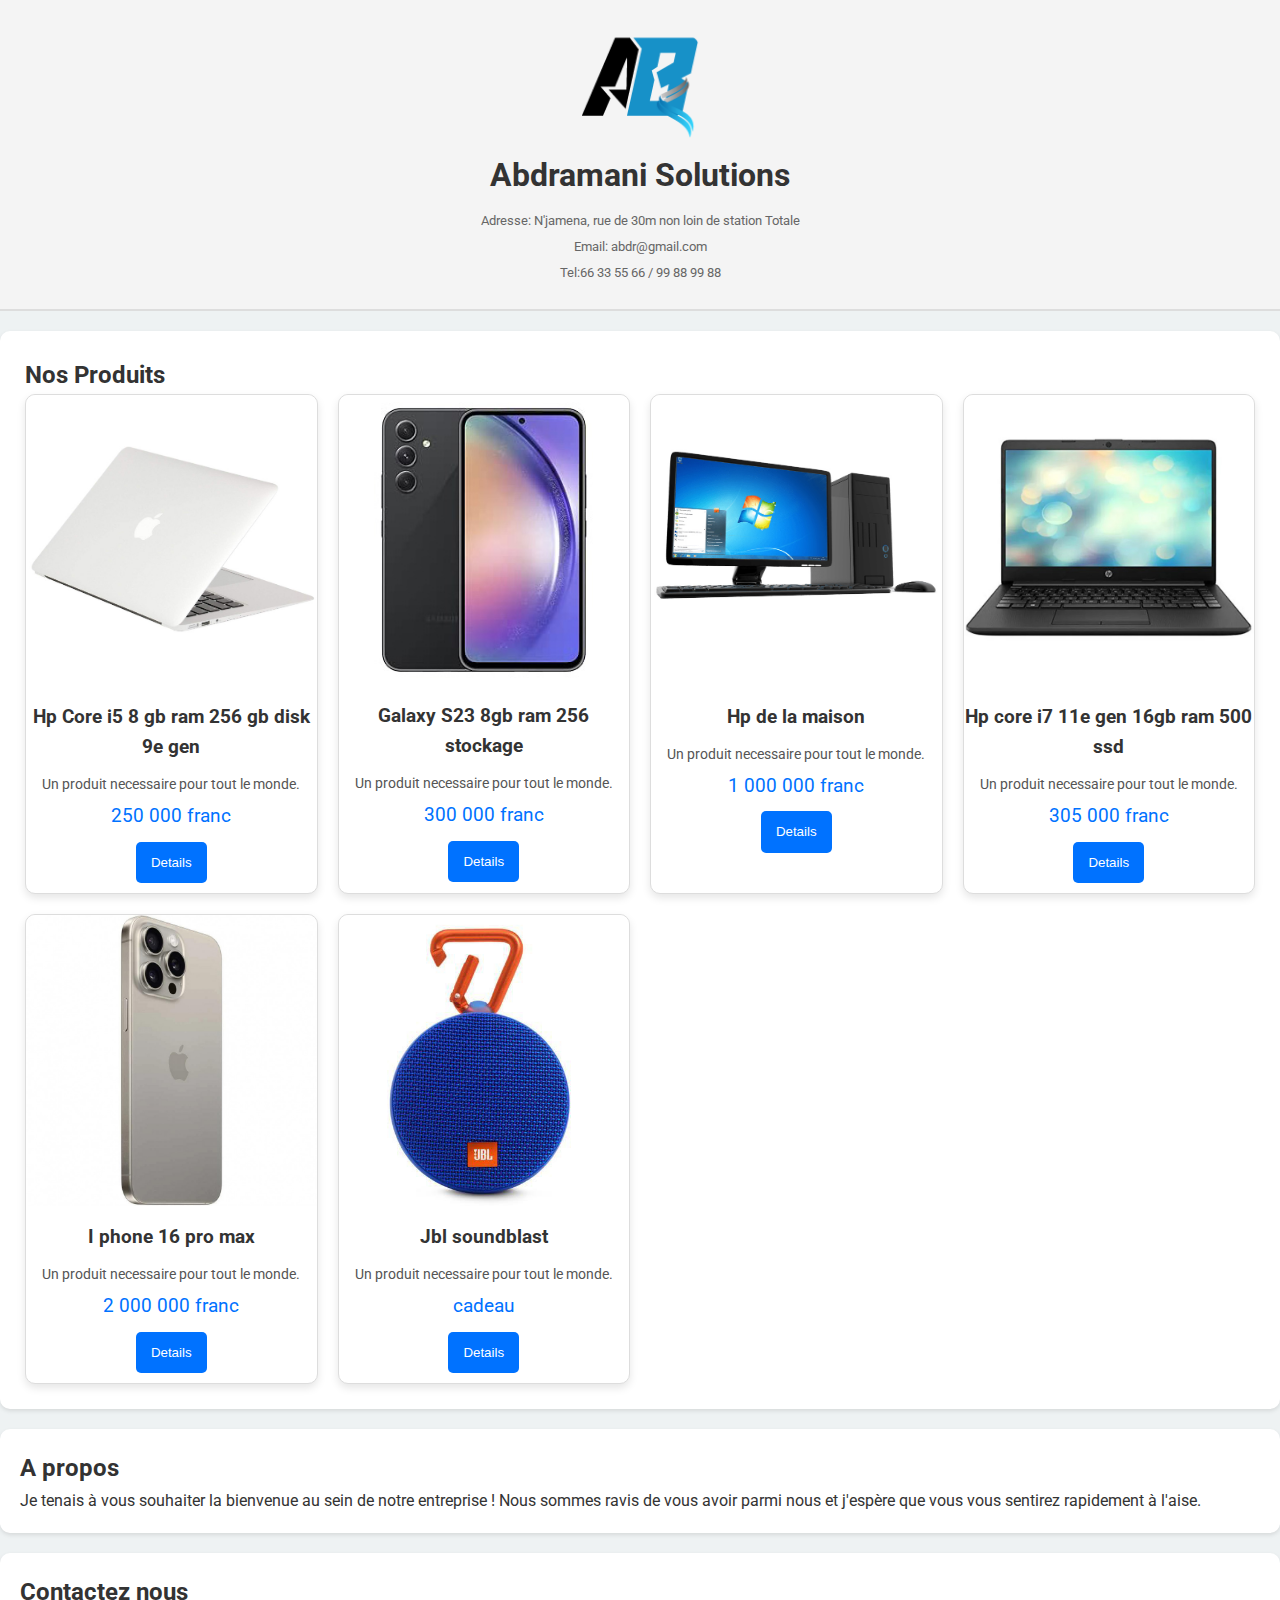
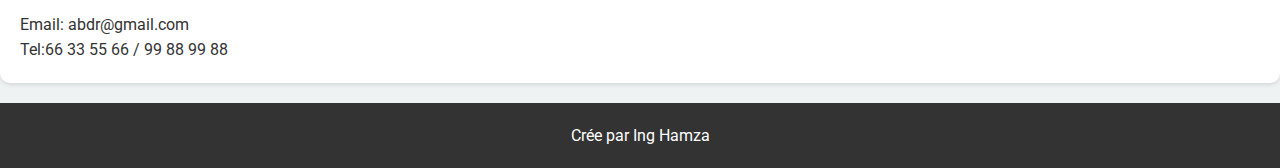
==== commit 7c5ed465: "Update index.html" ====
--- a/index.html
+++ b/index.html
@@ -92,7 +92,7 @@
     </section>
 
     <footer>
-        <p>&copy; 2024 Abdramani Solutions</p>
+        <p>Crée par Ing Hamza</p>
     </footer>
 
     <!-- Popup Modal -->
@@ -110,4 +110,4 @@
     <script src="script.js"></script>
 </body>
 
-</html>+</html>
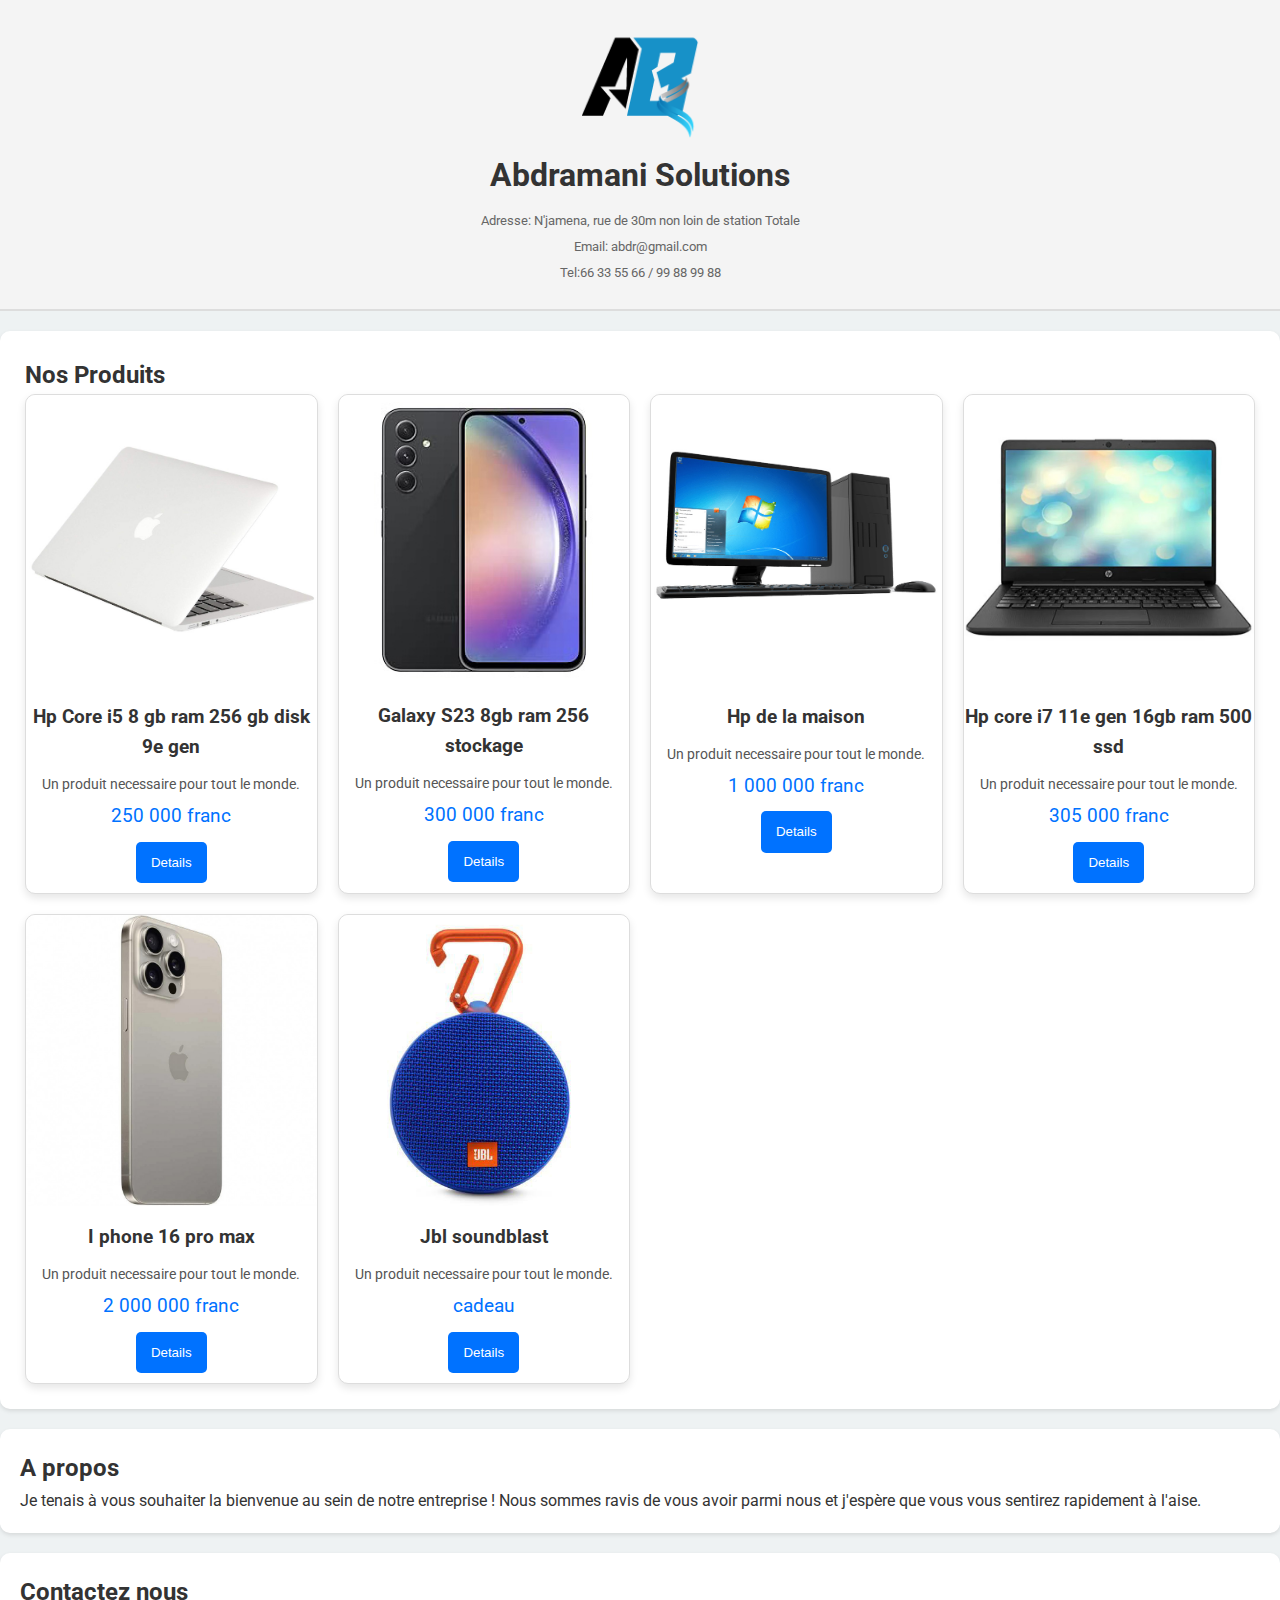
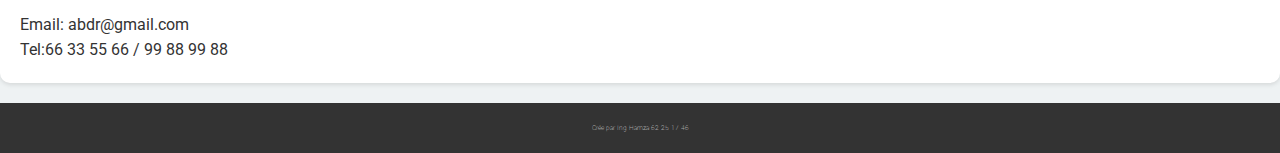
==== commit 17fc60f4: "Update index.html" ====
--- a/index.html
+++ b/index.html
@@ -92,7 +92,7 @@
     </section>
 
     <footer>
-        <p>Crée par Ing Hamza</p>
+        <p>Crée par Ing Hamza 62 25 17 46</p>
     </footer>
 
     <!-- Popup Modal -->
--- a/styles.css
+++ b/styles.css
@@ -137,6 +137,11 @@
     color: white;
 }
 
+footer p{
+    font-size: 6.5px;
+    font-weight: 100;
+}
+
 /* Modal overlay */
 .modal {
     display: none; /* Hidden by default */
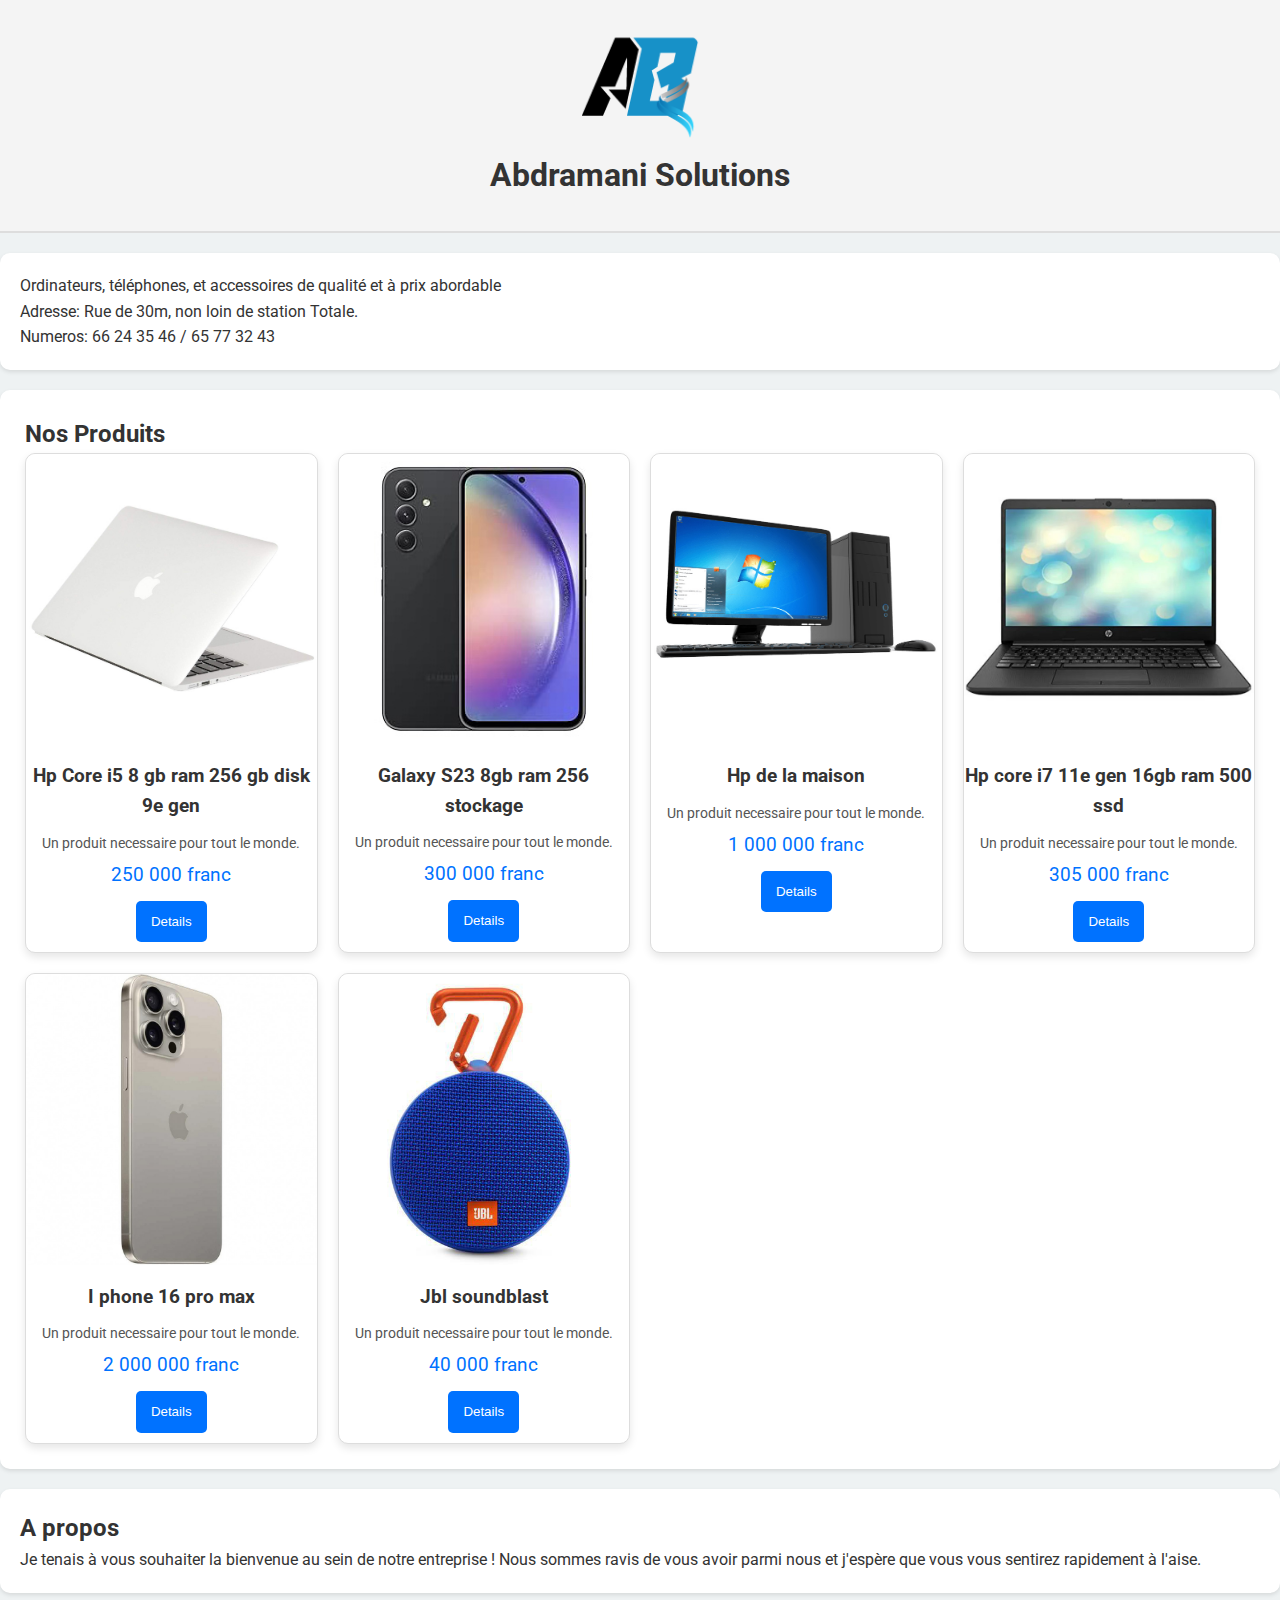
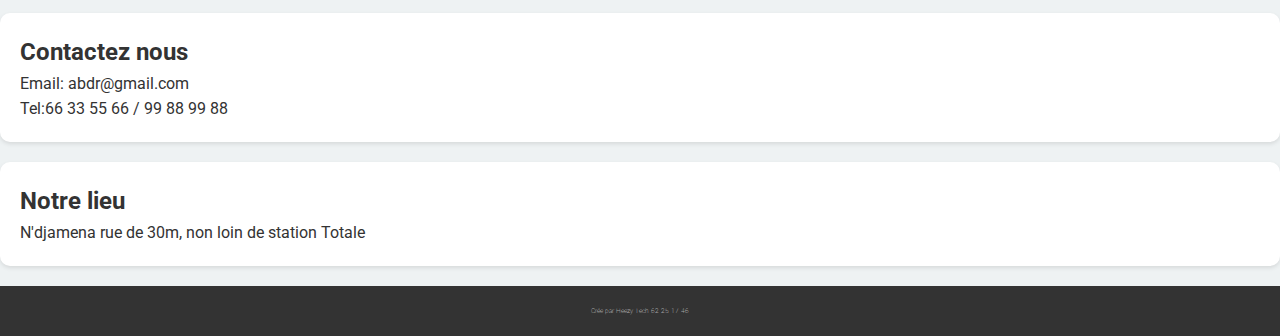
==== commit 804bb7b0: "Update index.html" ====
--- a/index.html
+++ b/index.html
@@ -4,7 +4,7 @@
 <head>
     <meta charset="UTF-8">
     <meta name="viewport" content="width=device-width, initial-scale=1.0">
-    <title>Cool eCommerce Site</title>
+    <title>Abdramani Solutions</title>
     <link rel="stylesheet" href="styles.css">
     <link rel="stylesheet" href="https://fonts.googleapis.com/css2?family=Roboto:wght@400;700&display=swap">
 </head>
@@ -13,14 +13,12 @@
     <header>
         <img src="logo.png" alt="Store Logo" class="logo">
         <h1>Abdramani Solutions</h1>
-        <nav>
-            <div class="contact-info">
-                <p>Adresse: N'jamena, rue de 30m non loin de station Totale</p>
-                <p>Email: abdr@gmail.com</p>
-                <p>Tel:66 33 55 66 / 99 88 99 88</p>
-            </div>
-        </nav>
     </header>
+
+    <section>
+        <div class="welcome-text">Ordinateurs, téléphones, et accessoires de qualité et à prix abordable</div>
+        <p id="info"> Adresse: Rue de 30m, non loin de station Totale. <br> Numeros: 66 24 35 46 / 65 77 32 43</p>
+    </section>
 
     <section id="products" class="product-section">
 
@@ -73,7 +71,7 @@
                 <img src="product6.jpg" alt="Product 3">
                 <h3>Jbl soundblast</h3>
                 <p class="product-description">Un produit necessaire pour tout le monde.</p>
-                <p>cadeau</p>
+                <p>40 000 franc</p>
                 <button class="info-button">Details</button>
             </div>
         </div>
@@ -91,8 +89,13 @@
         <p>Tel:66 33 55 66 / 99 88 99 88</p>
     </section>
 
+    <section id="Addresse">
+        <h2>Notre lieu</h2>
+        <p>N'djamena rue de 30m, non loin de station Totale</p>
+    </section>
+
     <footer>
-        <p>Crée par Ing Hamza 62 25 17 46</p>
+        <p>Crée par Heezy Tech 62 25 17 46</p>
     </footer>
 
     <!-- Popup Modal -->
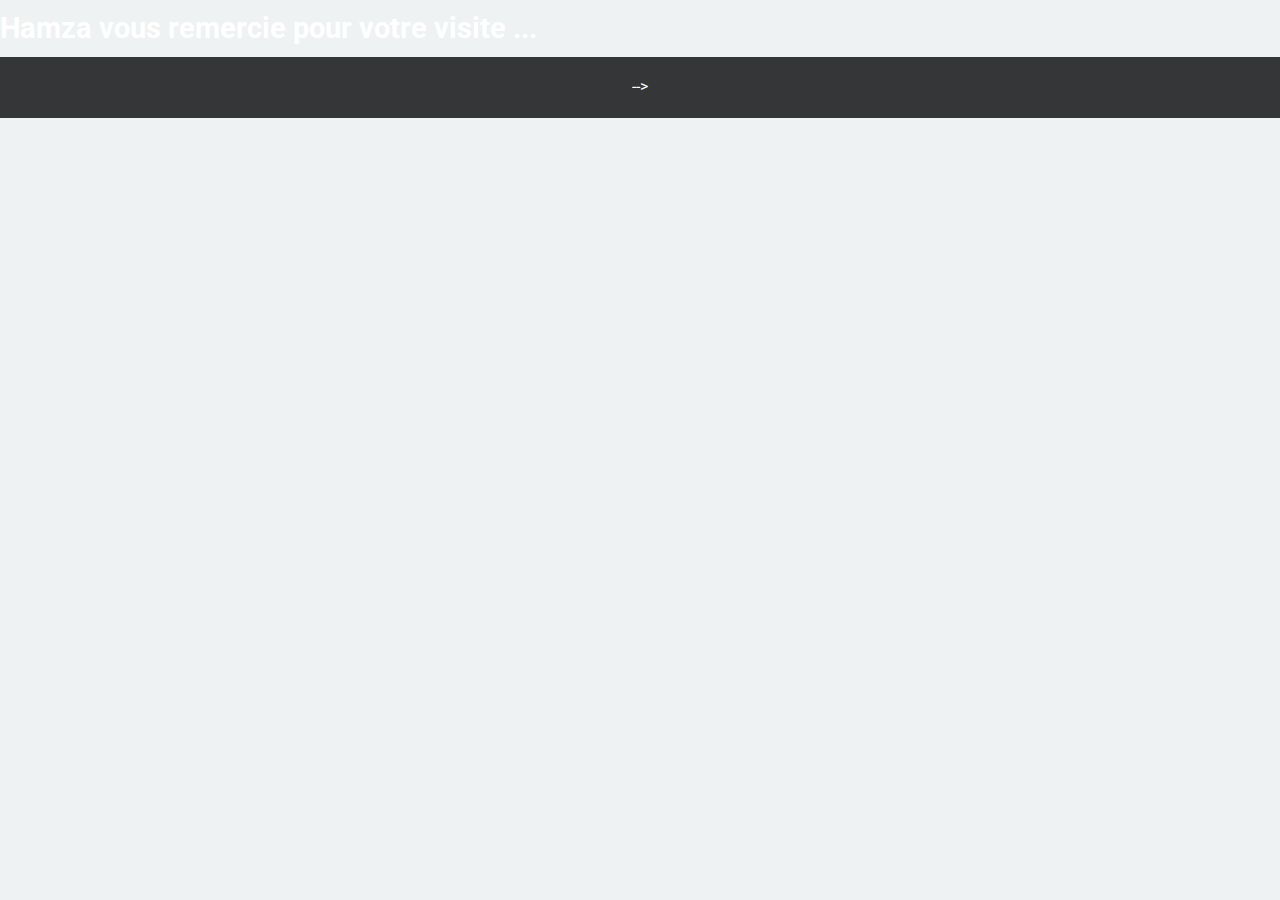
==== commit c2e0c6c1: "Update index.html" ====
--- a/index.html
+++ b/index.html
@@ -10,8 +10,9 @@
 </head>
 
 <body>
+    <h1>Hamza vous remercie pour votre visite ...</h1>
     <header>
-        <img src="logo.png" alt="Store Logo" class="logo">
+<!--         <img src="logo.png" alt="Store Logo" class="logo">
         <h1>Abdramani Solutions</h1>
     </header>
 
@@ -110,7 +111,7 @@
     </div>
 
 
-    <script src="script.js"></script>
+    <script src="script.js"></script> -->
 </body>
 
 </html>
--- a/styles.css
+++ b/styles.css
@@ -2,7 +2,7 @@
     box-sizing: border-box;
     margin: 0;
     padding: 0;
-    line-height: 1.6;
+    line-height: 1.3;
 }
 
 body {
@@ -21,45 +21,27 @@
 h1 {
     font-family: 'Roboto', sans-serif;
     font-weight: 700;
-    font-size: 2em;
+    font-size: 1.8em;
     margin: 10px 0;
-    color: #333;
+    color: white;
 }
 
-.contact-info {
-    font-family: 'Roboto', sans-serif;
-    font-weight: 400;
-    font-size: 13px;
-    color: #666;
-    margin-top: 10px;
-    line-height: 1.5;
-}
-
-.contact-info p {
-    margin: 5px 0;
+#info{
+    font-size: 0.7em;
+    text-align: center;
+    opacity: 0.5;
+    padding: 0 10%;
 }
 
 header {
-    background: #f4f4f4;
+    background: #353638;
     color: white;
     padding: 20px;
     text-align: center;
-    border-bottom: 2px solid #ddd;
 }
 
-nav ul {
-    list-style: none;
-}
-
-nav ul li {
-    display: inline;
-    margin: 0 15px;
-}
-
-nav a {
-    color: white;
-    text-decoration: none;
-    font-weight: bold;
+section .cordoonnees{
+    font-size: 100px;
 }
 
 .product-section {
@@ -94,7 +76,7 @@
 #products .product-grid .product-card .product-description {
     font-family: 'Roboto', sans-serif;
     font-size: 0.9em;       /* Slightly smaller than price */
-    color: #555;            /* Soft color for readability */
+    color: #555;          /* Soft color for readability */
     margin: 5px 0;          /* Space between title and price */
     text-align: center;     /* Centered within the card */
 }
@@ -133,12 +115,12 @@
 footer {
     text-align: center;
     padding: 20px;
-    background: #333;
+    background: #353638;
     color: white;
 }
 
 footer p{
-    font-size: 6.5px;
+    font-size: 13px;
     font-weight: 100;
 }
 
@@ -151,18 +133,19 @@
     top: 0;
     width: 100%;
     height: 100%;
-    background-color: rgba(0, 0, 0, 0.4); /* Black background with opacity */
+    background-color: rgba(85, 96, 123, 0.555); /* Black background with opacity */
 }
 
 /* Modal content box */
 .modal-content {
-    background-color: #fff;
+    background-color: rgb(55, 69, 129);
     margin: 50% auto;
     padding: 20px;
     border-radius: 5px;
     width: 300px;
     text-align: center;
-    box-shadow: 0 4px 8px rgba(0, 0, 0, 0.2);
+    box-shadow: 0 4px 8px rgba(44, 139, 228, 0.458);
+    color: white;
 }
 
 /* Close button */
@@ -177,3 +160,24 @@
     color: #333;
 }
 
+/* Fade in and out animation */
+.welcome-text {
+    font-family: 'Roboto', sans-serif;
+    font-size: 1em;
+    padding: 0 10%;
+    text-align: center;
+    animation: fadeInOut 3s ease-in-out infinite;
+    opacity: 0.7; /* Start as invisible */
+    /* text-shadow: 1px 1px 1px #1791c8;  */
+    font-style: italic;
+    color: #1791c8;
+}
+
+/* @keyframes fadeInOut {
+    0%, 100% {
+        opacity: 0;
+    }
+    50% {
+        opacity: 0.5;
+    }
+} */
